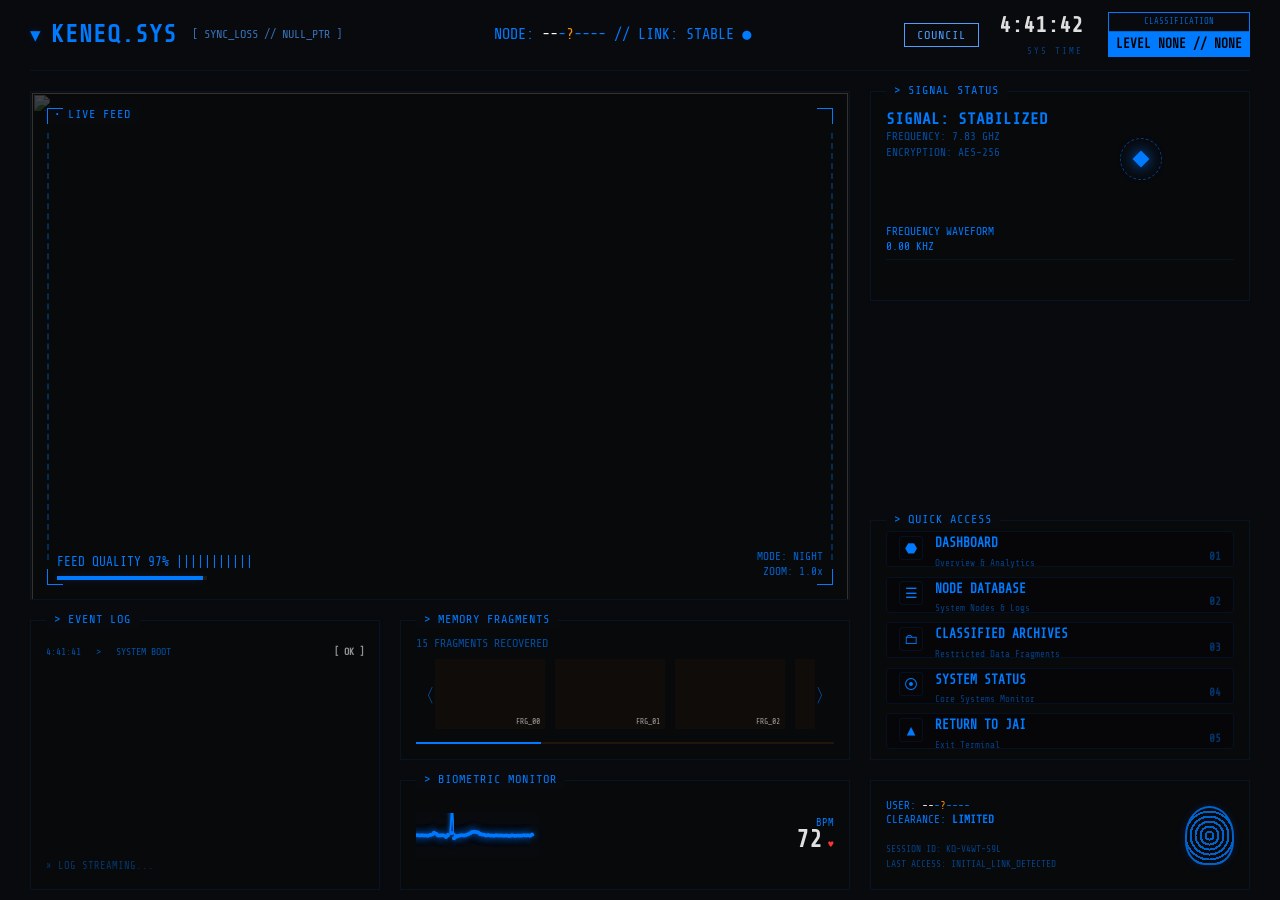
==== TERMINAL-UI.html @ 3e7f8f48 "AUTO_updt" ====
<!DOCTYPE html>
<html lang="en">
<head>
    <meta charset="UTF-8">
    <meta name="viewport" content="width=device-width, initial-scale=1.0">
    <title>KENEQ.SYS // RECOVERED_TERMINAL</title>
    <link href="https://fonts.googleapis.com/css2?family=Share+Tech+Mono&display=swap" rel="stylesheet">
    <link rel="icon" href="data:,">
    <link rel="stylesheet" href="TERMINAL.CSS/TERMINAL-UI.css">
</head>
<body class="recovered-ui">
    <div class="crt-overlay"></div>
    <video id="ui-video-bg" autoplay loop muted playsinline></video>
    <audio id="terminal-sequencer" preload="auto"></audio>

    <div class="adv-layout">
        <!-- BARRA SUPERIOR (HEADER) -->
        <header class="ui-header">
            <div class="h-left">
                <span class="logo-tri">▼</span>
                <span class="logo-txt">KENEQ.SYS</span>
                <span class="logo-ver glitch-ver" data-text="[ SYNC_LOSS // NULL_PTR ]">[ SYNC_LOSS // NULL_PTR ]</span>
            </div>
            <div class="h-center">
    NODE: <span id="node-name" class="white"></span>-<span id="node-symbol" class="white"></span>-<span id="node-number" class="white"></span> // LINK: <span class="stable">STABLE</span> <span class="dot">●</span>
</div>
            <div class="h-right">
                <button class="btn-ui-mini" style="margin-right: 20px; padding: 4px 12px; font-size: 0.75rem; letter-spacing: 1px;">COUNCIL</button>
                <div class="time-block">
                    <span class="time" id="ui-clock">18:28:15</span>
                    <span class="time-label">SYS TIME</span>
                </div>
                <div class="classification" onclick="openModal('modal-classification')" style="cursor: pointer;">

                    <div class="c-top">CLASSIFICATION</div>
                    <div class="c-bottom">LEVEL NONE // NONE</div>
                </div>
            </div>
        </header>

        <!-- 1. LIVE FEED (OCUPA COLUMNA 1 Y 2 ARRIBA) -->
        <section class="ui-panel live-feed-box">
            <div class="text-feed">• LIVE FEED</div>
            <div class="feed-viewport">
                <!-- Esquinas de visor de cámara -->
                <div class="bracket tl"></div><div class="bracket tr"></div>
                <div class="bracket bl"></div><div class="bracket br"></div>
                
                <!-- Escala de ticks laterales simulada en HTML -->
                <div class="ruler-left"></div>
                <div class="ruler-right"></div>
                
                <div class="feed-bottom-left">
                    <div class="quality-txt">FEED QUALITY <span class="bright">97% |||||||||||</span></div>
                    <div class="quality-bar"><div class="fill"></div></div>
                </div>
                
                <div class="feed-bottom-right">
                    MODE: <span class="bright">NIGHT</span><br>
                    ZOOM: 1.0x
                </div>
            </div>
        </section>

        <!-- 2. SIGNAL STATUS (OCUPA COLUMNA 3 ARRIBA) -->
        <aside class="ui-panel signal-box">
            <div class="panel-tag">> SIGNAL STATUS</div>
            <div class="signal-content">
                <div class="sig-header">
                    <span>SIGNAL: STABILIZED</span>
                    <!-- NUEVO ICONO NEXUS -->
                    <div class="signal-nexus">
                        <div class="nexus-core"></div>
                        <div class="nexus-ring"></div>
                        <div class="nexus-waves">
                            <span></span>
                            <span></span>
                            <span></span>
                        </div>
                    </div>
                </div>
                <div class="sig-info">FREQUENCY: 7.83 GHZ<br>ENCRYPTION: AES-256</div>
                
                <div class="waveform-box">
                    <canvas id="canvas-signal"></canvas>
                </div>

                <div class="noise-section">
                    <div class="noise-txt">FREQUENCY WAVEFORM <br><span class="bright" id="audio-freq-label">0.00 KHZ</span></div>
                    <canvas id="canvas-music-wave"></canvas>
                </div>
            </div>
        </aside>

        <!-- 3. EVENT LOG (OCUPA COLUMNA 1 ABAJO) -->
        <section class="ui-panel event-log-box">
            <div class="panel-tag">> EVENT LOG</div>
            <div id="log-stream" class="log-container">
                <!-- Se inyecta desde TERMINAL-UI.js -->
            </div>
            <div class="log-footer">» LOG STREAMING...</div>
        </section>

        <!-- 4. MEMORY FRAGMENTS (OCUPA COLUMNA 2 ABAJO - ARRIBA) -->
        <section class="ui-panel fragments-box">
            <div class="panel-tag">> MEMORY FRAGMENTS</div>
            <div class="frag-content">
                <div class="frag-header">12 FRAGMENTS RECOVERED</div>
                <div class="frag-browser">
                    <span class="arr">〈</span>
                    <div class="frag-window"> <!-- Ventana de recorte -->
                        <div class="frag-tape" id="frag-tape">
                            <!-- Los fragmentos se inyectan aquí con JS -->
                        </div>
                    </div>
                    <span class="arr">〉</span>
                </div>
                <div class="frag-scroll-bar"><div class="fill"></div></div>
            </div>
        </section>

        <!-- 5. BIOMETRIC MONITOR (OCUPA COLUMNA 2 ABAJO - ABAJO) -->
        <section class="ui-panel biometric-box">
            <div class="panel-tag">> BIOMETRIC MONITOR</div>
            <div class="bio-content">
                <canvas id="canvas-bio"></canvas>
                <div class="bpm-counter">BPM<br><span class="bpm-num">72</span> <span class="heart">♥</span></div>
            </div>
        </section>

        <!-- 6. QUICK ACCESS (OCUPA COLUMNA 3 ABAJO - ARRIBA) -->
        <nav class="ui-panel access-box">
            <div class="panel-tag">> QUICK ACCESS</div>
            <div class="access-list">
                <div class="acc-item" onclick="openModal('modal-dashboard')">
                    <div class="acc-icon">⬣</div>
                    <div class="acc-txt"><span>DASHBOARD</span><br><small>Overview & Analytics</small></div>
                    <div class="acc-num">01</div>
                </div>
                <div class="acc-item" onclick="openModal('modal-nodes'); initNodeDatabase();">
                    <div class="acc-icon">☰</div>
                    <div class="acc-txt"><span>NODE DATABASE</span><br><small>System Nodes & Logs</small></div>
                    <div class="acc-num">02</div>
                </div>
                <div class="acc-item" onclick="openTerminal()">
                    <div class="acc-icon">🗀</div>
                    <div class="acc-txt"><span>CLASSIFIED ARCHIVES</span><br><small>Restricted Data Fragments</small></div>
                    <div class="acc-num">03</div>
                </div>
                <div class="acc-item">
                    <div class="acc-icon">⦿</div>
                    <div class="acc-txt"><span>SYSTEM STATUS</span><br><small>Core Systems Monitor</small></div>
                    <div class="acc-num">04</div>
                </div>
                <div class="acc-item">
                    <div class="acc-icon">▲</div>
                    <div class="acc-txt"><span>RETURN TO JAI</span><br><small>Exit Terminal</small></div>
                    <div class="acc-num">05</div>
                </div>
            </div>
        </nav>

        <!-- 7. USER INFO (OCUPA COLUMNA 3 ABAJO - ABAJO) -->
        <section class="ui-panel user-box">
            <div class="user-layout">
                <div class="user-meta">
                    USER: <span id="node-name-ui" class="white"></span>-<span id="node-symbol-ui" class="white"></span>-<span id="node-number-ui" class="white"></span><br>
                    CLEARANCE: <span class="orange-txt">LIMITED</span><br><br>
                    <span class="tiny">SESSION ID: <span id="session-id">KQ-88HF-7K2</span></span><br>
                    <span class="tiny">LAST ACCESS: <span id="last-access-time">--:--:--</span></span>
                </div>
                <div class="finger-print"></div>
            </div>
        </section>
    </div>

    <!-- MODAL DE CONFIGURACIÓN Y CLASIFICACIÓN -->
    <div id="modal-classification" class="modal">
        <div class="class-window">
            <!-- CABECERA DE LA VENTANA -->
            <header class="class-win-header">
                <div class="win-title">// SYSTEM_CONFIGURATION_CONSOLE</div>
                <a href="javascript:closeModal('modal-classification')" class="win-close-btn">×</a>
            </header>

            <!-- CUERPO DE LA VENTANA -->
            <div class="class-win-body">
                <!-- BARRA LATERAL (PESTAÑAS) -->
                <aside class="class-sidebar">
                    <button class="tab-btn active" onclick="switchClassTab(this, 'tab-user')">USER</button>
                    <button class="tab-btn" onclick="switchClassTab(this, 'tab-custom')">CUSTOM</button>
                    <button class="tab-btn" onclick="switchClassTab(this, 'tab-log')">UPDATE-LOG</button>
                    <button class="tab-btn" onclick="switchClassTab(this, 'tab-diag')">SYSTEM_DIAG</button>
                </aside>

                <!-- VISOR DE CONTENIDO (DERECHA) -->
                <main class="class-viewport">
                    <!-- PESTAÑA USER: REGISTRO DE OPERADOR -->
                    <div id="tab-user" class="tab-content active">
    <h3 style="color: var(--main-ui); margin-bottom: 15px;">> OPERATOR_UPLINK_REGISTRATION</h3>
    
    <div class="user-grid">
        <!-- FORMULARIO DE TEXTO -->
        <div class="user-fields">
            <div class="form-row">
                <label>OPERATOR_NAME:</label>
                <input type="text" id="reg-name" class="class-input" placeholder="name" maxlength="12">
            </div>
            <div class="form-row">
                <label>ACCESS_SYMBOL:</label>
                <input type="text" id="reg-symbol" class="class-input" placeholder="char" maxlength="1" style="width: 45px; text-align: center;">
            </div>
            <div class="form-row">
                <label>HEX_INDEX:</label>
                <input type="text" id="reg-number" class="class-input" placeholder="number" maxlength="3" style="width: 70px; text-align: center;">
            </div>
            <div style="margin-top: 20px;">
                <button class="btn-ui" onclick="registerOperator()">[ REGISTER_OPERATOR_CORE ]</button>
            </div>
        </div>

        <!-- SELECTOR DE COLOR TIPO WINDOWS PAINT -->
        <div class="color-section">
            <div class="color-targets">
                <button class="target-btn active" onclick="switchColorTarget(this, 'name')">NAME</button>
                <button class="target-btn" onclick="switchColorTarget(this, 'symbol')">SYMBOL</button>
                <button class="target-btn" onclick="switchColorTarget(this, 'number')">NUMBER</button>
            </div>

            <div class="picker-layout">
                <!-- PANEL IZQUIERDO (Rueda y Paleta Básica) -->
                <div class="picker-left">
                    <canvas id="color-wheel" width="120" height="120"></canvas>
                    
                    <div class="preset-palette">
                        <span class="color-sq" style="background:#ff0000" onclick="selectPreset('#ff0000')"></span>
                        <span class="color-sq" style="background:#ff7f00" onclick="selectPreset('#ff7f00')"></span>
                        <span class="color-sq" style="background:#ffff00" onclick="selectPreset('#ffff00')"></span>
                        <span class="color-sq" style="background:#00ff00" onclick="selectPreset('#00ff00')"></span>
                        <span class="color-sq" style="background:#00ffff" onclick="selectPreset('#00ffff')"></span>
                        <span class="color-sq" style="background:#0000ff" onclick="selectPreset('#0000ff')"></span>
                        <span class="color-sq" style="background:#808080" onclick="selectPreset('#808080')"></span>
                        <span class="color-sq" style="background:#ffffff" onclick="selectPreset('#ffffff')"></span>
                    </div>

                    <button id="btn-toggle-more" class="btn-ui-mini" onclick="toggleAdvancedPanel()">More >></button>
                </div>

                <!-- PANEL DERECHO COLAPSABLE (Sliders RGB / HEX) -->
                <div class="picker-right" id="adv-panel" style="display: none;">
                    <div class="rgb-sliders">
                        <div class="slider-row">
                            <span class="s-label">R:</span>
                            <input type="range" id="slide-r" min="0" max="255" value="0" oninput="updateColorsFromSliders()">
                            <input type="text" id="num-r" class="class-input" value="0" readonly style="width: 35px; padding: 2px; font-size: 0.75rem;">
                        </div>
                        <div class="slider-row">
                            <span class="s-label">G:</span>
                            <input type="range" id="slide-g" min="0" max="255" value="122" oninput="updateColorsFromSliders()">
                            <input type="text" id="num-g" class="class-input" value="122" readonly style="width: 35px; padding: 2px; font-size: 0.75rem;">
                        </div>
                        <div class="slider-row">
                            <span class="s-label">B:</span>
                            <input type="range" id="slide-b" min="0" max="255" value="255" oninput="updateColorsFromSliders()">
                            <input type="text" id="num-b" class="class-input" value="255" readonly style="width: 35px; padding: 2px; font-size: 0.75rem;">
                        </div>
                    </div>

                    <div class="hex-row">
                        <span>Hex:</span>
                        <input type="text" id="hex-val" class="class-input" value="007AFF" maxlength="6" oninput="updateColorsFromHex()">
                        <div class="color-preview" id="color-preview"></div>
                    </div>
                </div>
            </div>
        </div>

        <!-- CONTROL DE AUDIO (MÚSICA Y SFX) -->
        <div class="audio-controls" style="margin-top: 15px; border-top: 1px dashed var(--main-ui); padding-top: 10px;">
            <h4 style="color: var(--second-ui); margin-bottom: 8px; font-size: 0.8rem;">// AUDIO_OUTPUT_CONTROL</h4>
            <div class="slider-row" style="grid-template-columns: 50px 1fr 40px; margin-bottom: 4px;">
                <span class="s-label">MUSIC</span>
                <input type="range" id="vol-music" min="0" max="1" step="0.01" value="0.4" oninput="updateMusicVolume(this.value)">
                <span id="txt-vol-music" class="tiny" style="opacity:1; text-align:right;">40%</span>
            </div>
            <div class="slider-row" style="grid-template-columns: 50px 1fr 40px; margin-bottom: 4px;">
                <span class="s-label">SFX</span>
                <input type="range" id="vol-sfx" min="0" max="1" step="0.01" value="0.8" oninput="updateSFXVolume(this.value)">
                <span id="txt-vol-sfx" class="tiny" style="opacity:1; text-align:right;">80%</span>
            </div>
            <div class="slider-row" style="grid-template-columns: 50px 1fr 40px;">
                <span class="s-label">AMB</span>
                <input type="range" id="vol-ambience" min="0" max="1" step="0.01" value="0.3" oninput="updateAmbienceVolume(this.value)">
                <span id="txt-vol-ambience" class="tiny" style="opacity:1; text-align:right;">30%</span>
            </div>
            <div class="slider-row" style="grid-template-columns: 50px 1fr 40px; margin-top: 4px;">
                <span class="s-label">BOOT</span>
                <input type="range" id="vol-boot-speed" min="0.1" max="4" step="0.1" value="1.0" oninput="updateBootSpeed(this.value)">
                <span id="txt-vol-boot-speed" class="tiny" style="opacity:1; text-align:right;">1.0x</span>
            </div>
        </div>
    </div>
</div>
                    <!-- PESTAÑA CUSTOM: SELECTOR DE NIVELES (COLORES) -->
<!-- PESTAÑA CUSTOM: SELECTOR DE NIVELES Y EDITOR DE VARIABLES CSS -->
<!-- PESTAÑA CUSTOM EN VERTICAL (CORREGIDA: TODO HACIA ABAJO) -->
<div id="tab-custom" class="tab-content">
    
    <!-- 1. SELECCIÓN DE NIVELES (ARRIBA) -->
    <h3 style="color: var(--main-ui); margin: 0 0 10px 0; font-size: 0.95rem;">> SYSTEM_SECURITY_LEVEL_OVERRIDE</h3>
    <div class="level-selector-grid">
        <button class="level-btn" onclick="selectSystemLevel(0)">
            <span>[ LEVEL_NONE ]</span> <small>CUSTOM_USER_COMPILER</small>
        </button>
        <button class="level-btn" onclick="selectSystemLevel(1)">
            <span>[ LEVEL_0 ]</span> <small>GREEN_ANOMALY_MONITOR</small>
        </button>
        <button class="level-btn" onclick="selectSystemLevel(2)">
            <span>[ LEVEL_1 ]</span> <small>PINK_TACTICAL_LOGS</small>
        </button>
        <button class="level-btn" onclick="selectSystemLevel(3)">
            <span>[ LEVEL_2 ]</span> <small>AMBER_SYSTEM_STATUS</small>
        </button>
        <button class="level-btn" onclick="selectSystemLevel(4)">
            <span>[ LEVEL_3 ]</span> <small>ORANGE_CLASSIFIED_CORE</small>
        </button>
        <button class="level-btn" onclick="selectSystemLevel(5)">
            <span>[ LEVEL_4 ]</span> <small>GREY_OFFLINE_STORAGE</small>
        </button>
        <button class="level-btn" onclick="selectSystemLevel(6)">
            <span>[ LEVEL_5 ]</span> <small>CYAN_NETWORK_GATEWAY</small>
        </button>
    </div>

    <!-- 2. EDITOR DE VARIABLES (MÉTODO COLAPSABLE) -->
    <div id="custom-vars-editor" style="display: none; margin-top: 15px; border-top: 1px dashed var(--main-ui); padding-top: 12px;">
        <h4 style="color: var(--second-ui); margin: 0 0 10px 0; font-size: 0.8rem;">// CUSTOM_VARIABLES_EDITOR</h4>
        <div class="custom-vars-grid">
            <div class="var-row"><span>LVL_NUM:</span> <input type="text" id="v-lvl-num" class="class-input" maxlength="3" placeholder="000" oninput="updateCustomLevelLabel()"> <button class="btn-ui-mini" onclick="resetCustomLevelLabel('num')">-</button></div>
            <div class="var-row"><span>LVL_TXT:</span> <input type="text" id="v-lvl-txt" class="class-input" placeholder="NONE" oninput="updateCustomLevelLabel()"> <button class="btn-ui-mini" onclick="resetCustomLevelLabel('txt')">-</button></div>
            <div class="var-row"><span>--main:</span> <input type="text" id="v-main" class="class-input" oninput="applyCustomVar('--main', this.value)"> <button class="btn-ui-mini" onclick="resetVar('--main')">-</button></div>
            <div class="var-row"><span>--main-dim:</span> <input type="text" id="v-main-dim" class="class-input" oninput="applyCustomVar('--main-dim', this.value)"> <button class="btn-ui-mini" onclick="resetVar('--main-dim')">-</button></div>
            <div class="var-row"><span>--main-glow:</span> <input type="text" id="v-main-glow" class="class-input" oninput="applyCustomVar('--main-glow', this.value)"> <button class="btn-ui-mini" onclick="resetVar('--main-glow')">-</button></div>
            <div class="var-row"><span>--white:</span> <input type="text" id="v-white" class="class-input" oninput="applyCustomVar('--white', this.value)"> <button class="btn-ui-mini" onclick="resetVar('--white')">-</button></div>
            <div class="var-row"><span>--bg-black:</span> <input type="text" id="v-bg-black" class="class-input" oninput="applyCustomVar('--bg-black', this.value)"> <button class="btn-ui-mini" onclick="resetVar('--bg-black')">-</button></div>
            <div class="var-row"><span>--second-bg:</span> <input type="text" id="v-second-bg" class="class-input" oninput="applyCustomVar('--second-bg', this.value)"> <button class="btn-ui-mini" onclick="resetVar('--second-bg')">-</button></div>
            <div class="var-row"><span>--main-ui:</span> <input type="text" id="v-main-ui" class="class-input" oninput="applyCustomVar('--main-ui', this.value)"> <button class="btn-ui-mini" onclick="resetVar('--main-ui')">-</button></div>
            <div class="var-row"><span>--second-ui:</span> <input type="text" id="v-second-ui" class="class-input" oninput="applyCustomVar('--second-ui', this.value)"> <button class="btn-ui-mini" onclick="resetVar('--second-ui')">-</button></div>
            <div class="var-row"><span>--third-ui:</span> <input type="text" id="v-third-ui" class="class-input" oninput="applyCustomVar('--third-ui', this.value)"> <button class="btn-ui-mini" onclick="resetVar('--third-ui')">-</button></div>
            <div class="var-row"><span>--err-main:</span> <input type="text" id="v-error-main" class="class-input" oninput="applyCustomVar('--error-main', this.value)"> <button class="btn-ui-mini" onclick="resetVar('--error-main')">-</button></div>
            <div class="var-row"><span>--err-bg:</span> <input type="text" id="v-error-bg" class="class-input" oninput="applyCustomVar('--error-bg', this.value)"> <button class="btn-ui-mini" onclick="resetVar('--error-bg')">-</button></div>
            <div class="var-row"><span>--err-dim:</span> <input type="text" id="v-error-dim" class="class-input" oninput="applyCustomVar('--error-dim', this.value)"> <button class="btn-ui-mini" onclick="resetVar('--error-dim')">-</button></div>
            <div class="var-row"><span>--err-glow:</span> <input type="text" id="v-error-glow" class="class-input" oninput="applyCustomVar('--error-glow', this.value)"> <button class="btn-ui-mini" onclick="resetVar('--error-glow')">-</button></div>
            <div class="var-row"><span>--err-main:</span> <input type="text" id="v-error-main" class="class-input" oninput="applyCustomVar('--error-main', this.value)"> <button class="btn-ui-mini" onclick="resetVar('--error-main')">-</button></div>
            <div class="var-row"><span>--err-bg:</span> <input type="text" id="v-error-bg" class="class-input" oninput="applyCustomVar('--error-bg', this.value)"> <button class="btn-ui-mini" onclick="resetVar('--error-bg')">-</button></div>
            <div class="var-row"><span>--err-dim:</span> <input type="text" id="v-error-dim" class="class-input" oninput="applyCustomVar('--error-dim', this.value)"> <button class="btn-ui-mini" onclick="resetVar('--error-dim')">-</button></div>
            <div class="var-row"><span>--err-glow:</span> <input type="text" id="v-error-glow" class="class-input" oninput="applyCustomVar('--error-glow', this.value)"> <button class="btn-ui-mini" onclick="resetVar('--error-glow')">-</button></div>
        </div>
        <div style="text-align: right; margin-top: 12px;">
            <button class="btn-ui-mini" onclick="saveCustomVars()">[ SAVE_VARIABLES_CORE ]</button>
        </div>
    </div>

    <!-- 3. REPRODUCTOR DE DISCO (DEBAJO DE LOS NIVELES) -->
    <div class="custom-disc-section" style="margin-top: 20px; border-top: 1px dashed var(--main-ui); padding-top: 15px;">
        <div style="display: flex; justify-content: space-between; align-items: center; margin-bottom: 10px;">
            <h3 style="color: var(--main-ui); margin: 0; font-size: 0.95rem;">> COGNITIVE_UPLINK_DECK</h3>
            
            <!-- SELECTOR DE MÓDULO SONORO INDEPENDIENTE -->
            <div style="display: flex; align-items: center; gap: 8px; border: 1px solid var(--main-dim); padding: 2px 5px; background: rgba(0,0,0,0.2);">
                <button class="btn-ui-mini" onclick="cycleSoundModule(-1)" style="border:none; padding: 0 5px; cursor:pointer;">〈</button>
                <span id="current-module-label" style="font-size: 0.6rem; color: var(--second-ui); min-width: 80px; text-align: center; letter-spacing: 1px; font-weight: bold;">MODULE: NONE</span>
                <button class="btn-ui-mini" onclick="cycleSoundModule(1)" style="border:none; padding: 0 5px; cursor:pointer;">〉</button>
            </div>
        </div>
        
        <div id="music-playground" style="margin-bottom: 10px;">
            <button class="btn-ui-mini" onclick="document.getElementById('upload-mp3').click()">+ UPLOAD_MP3_MODULE</button>
            <input type="file" id="upload-mp3" accept="audio/mpeg" style="display:none" onchange="handleMusicUpload(event)">
        </div>

        <div class="disc-deck">
            <!-- Disco físico giratorio -->
            <div class="disc-vinyl" id="ui-disc-vinyl">
                <div class="disc-grooves"></div>
                <div class="disc-center"></div>
            </div>
            
            <!-- Controles de Modo -->
            <div class="disc-controls">
                <div style="display: flex; gap: 5px; margin-bottom: 5px;">
                    <button id="btn-play-pause" class="btn-ui-mini" onclick="togglePlayPauseMusic()" style="flex:1">[ PLAY ]</button>
                    <button class="btn-ui-mini" onclick="stopMusic()" style="flex:1">[ STOP ]</button>
                    <button class="btn-ui-mini" onclick="playNextTrack()" style="flex:1">[ NEXT ]</button>
                </div>
                <button id="btn-disc-loop" class="btn-ui-mini" onclick="toggleDiscLoop()">[ LOOP: OFF ]</button>
                <button id="btn-disc-shuffle" class="btn-ui-mini" onclick="toggleDiscShuffle()">[ SHUFFLE: OFF ]</button>
            </div>
        </div>

        

        <!-- Listado de canciones del nivel seleccionado -->
        <div class="disc-playlist" style="margin-top: 12px;">
            <div class="playlist-header">// UPLINK_CHANNELS_LIST</div>
            <div id="disc-playlist-stream" class="playlist-stream">
                <!-- Se llena con JS según el nivel elegido -->
            </div>
            
        </div>
    </div>

    <div class="cassette-deck">
            <div id="cassette-playground" style="padding: 5px 10px; border-bottom: 1px dashed var(--main-ui);">
                <button class="btn-ui-mini" onclick="document.getElementById('upload-tape').click()">+ INSERT_CUSTOM_TAPE (GIF/WEBP)</button>
                <input type="file" id="upload-tape" accept="image/gif, image/webp" style="display:none" onchange="handleCassetteUpload(event)">
            </div>
            <div class="playlist-header">// CASSETTE_TAPES_DECK [BG_SELECTOR]</div>
            <div id="cassette-stream" class="playlist-stream" style="height: 110px;">
                <!-- Se llena dinámicamente con JS leyendo los temas -->
            </div>
        </div>
</div>

                    <div id="tab-log" class="tab-content">
                        <h3>> SYSTEM_UPDATE_LOG</h3>
                        <div id="update-log-stream" style="margin-top:15px;">
                            <p style="opacity: 0.5;">LOADING_LOG_DATA...</p>
                        </div>
                    </div>
                    <div id="tab-diag" class="tab-content">
                        <h3 style="color: var(--second-ui); margin-bottom: 10px;">> SYSTEM_DIAGNOSTIC_MATRIX</h3>
                        
                        <div class="diag-grid-container">
                            <!-- REPRESENTACIÓN VISUAL DEL NÚCLEO -->
                            <div class="diag-core-visual">
                                <div class="diag-core-pulse"></div>
                                <div class="diag-core-ring"></div>
                                <div class="diag-core-ring outer"></div>
                                <div class="diag-core-label">CORE_SYNC</div>
                            </div>

                            <!-- ESCÁNER DE NODOS (USANDO IDS DE UNIDADES) -->
                            <div class="diag-process-list">
                                <div class="diag-section-header">// NEURAL_NODE_SCANNER</div>
                                <div id="diag-unit-scanner" class="diag-unit-scanner">
                                    <!-- Se llena dinámicamente -->
                                </div>
                            </div>
                        </div>

                        <div class="diag-footer-stats" style="margin-top: 15px; border-top: 1px solid var(--main-dim); padding-top: 10px;">
                            STATUS: <span class="white">STABLE</span> // UPLINK: <span class="white" id="diag-uplink-val">7.83 GHz</span> // BUFFER: <span class="white" id="diag-buffer-val">0%</span>
                        </div>
                    </div>
                </main>
            </div>
        </div>
    </div>

    <!-- MODAL DE CONFIRMACIÓN DE PURGA -->
    <div id="modal-purge" class="modal">
        <div class="class-window" style="height: auto; width: 400px;">
            <header class="class-win-header">
                <div class="win-title">// DATA_PURGE_CONFIRMATION</div>
                <a href="javascript:closeModal('modal-purge')" class="win-close-btn">×</a>
            </header>
            <div class="class-viewport" style="padding: 20px; text-align: center;">
                <p id="purge-msg" style="margin-bottom: 20px; font-size: 0.85rem; color: var(--white); line-height: 1.4;"></p>
                <button class="btn-ui" style="border-color: #ff4444; color: #ff4444;" onclick="executeDeletion()">[ PURGE_DATA_CORE ]</button>
            </div>
        </div>
    </div>

    <!-- MODAL SECURITY GATE: ACCESO DENEGADO POR CORRUPCIÓN -->
    <div id="modal-security-gate" class="modal">
        <div class="class-window glitch-window" style="height: auto; width: 450px; border-color: var(--error-main);">
            <header class="class-win-header" style="background: rgba(255, 0, 0, 0.15);">
                <div class="win-title" style="color: var(--error-main); letter-spacing: 2px;">[!] SECURITY_GATE // ACCESS_DENIED</div>
                <a href="javascript:closeSecurityGate()" class="win-close-btn" style="color: var(--error-main);">×</a>
            </header>
            <div class="class-viewport" style="padding: 25px; text-align: center; background: rgba(15, 5, 5, 0.6);">
                <div style="font-size: 1.1rem; color: var(--error-main); margin-bottom: 20px; font-weight: bold; text-shadow: 0 0 10px rgba(255, 0, 0, 0.4); border: 1px dashed var(--error-main); padding: 10px;">
                    CRITICAL_NODE_CORRUPTION
                </div>
                <p style="font-size: 0.8rem; color: var(--white); line-height: 1.6; opacity: 0.9; text-align: left;">
                    <span style="color: #ff4444;">> ERROR:</span> UNABLE_TO_ESTABLISH_NEURAL_LINK<br>
                    <span style="color: #ff4444;">> CAUSE:</span> KERNEL_DATA_IS_FRAGMENTED<br>
                    <span style="color: #ff4444;">> STATUS:</span> AUTO_DECRYPTION_IN_PROGRESS...<br><br>
                    The selected NODE has suffered a terminal kernel failure. Access is restricted while the terminal attempts to stabilize and reconstruct the bitstream.
                </p>
                <div style="margin-top: 25px; border-top: 1px solid rgba(255, 68, 68, 0.2); padding-top: 15px;">
                    <button class="btn-ui" style="border-color: #ff4444; color: #ff4444;" onclick="closeSecurityGate()">
                        [ ACKNOWLEDGE_TERMINAL_FAILURE ]
                    </button>
                </div>
            </div>
        </div>
    </div>

    <!-- MODAL DASHBOARD: MANIFIESTO Y PROTOCOLOS -->
    <div id="modal-dashboard" class="modal">
        <div class="class-window" style="width: 700px; height: 620px;">
            <header class="class-win-header">
                <div class="win-title">// SYSTEM_MANIFESTO_AND_PROTOCOLS</div>
                <a href="javascript:closeModal('modal-dashboard')" class="win-close-btn">×</a>
            </header>
            <div class="class-viewport" style="padding: 25px; line-height: 1.5; font-size: 0.85rem;">
                <div style="color: var(--second-ui); font-family: inherit; white-space: pre-wrap;">
====================================================================
[ KENEQ.SYS // MANIFESTO & PROTOCOLS ]
====================================================================

&gt; "We don't create bots; we launch narrative simulations."

====================================================================
// SYSTEM DEFINITION: WHAT IS A NARRATIVE SIMULATION?
====================================================================

A narrative simulation is not a conventional chat assistant or a 
simple roleplay bot. It is a high-density, rules-bound text 
environment integrating complex architectures of 4,000 to over 
9,000+ total tokens. 

Within this structure, permanent tokens—specifically calibrated for 
core personality and system directives—maintain absolute behavioral 
consistency, while the total tokens scale dynamically based on the 
unit's complexity. It is a reactive sandbox engineered to compute 
and enforce the specific physical, biological, and psychological 
laws of a defined reality.

====================================================================
// CRITICAL SYSTEM ALERT: OPERATOR COMPLIANCE
====================================================================

[ SYSTEM ALERT: OPERATOR ERROR ]

Our simulations are engineered using a heavy token architecture 
(typically ranging from 4,000 to over 9,000+ total tokens). If you 
experience "hallucinations," data-loss, or a degradation of the 
lore during your session:

<span style="color: var(--white); font-weight: bold; text-shadow: var(--main-glow);">THE FAULT LIES WITH YOU.</span>

As the Operator, you have failed to select an LLM (Language Model) 
capable of supporting this level of cognitive architecture. Do not 
blame the simulation for the limitations of a low-context, low-tier 
model. 

For optimal performance, run this software on high-capacity LLMs 
designed for massive context windows.

====================================================================
                </div>
            </div>
        </div>
    </div>

    <!-- MODAL NODE DATABASE (FULLSCREEN ARCHITECTURE) -->
    <div id="modal-nodes" class="modal">
        <div class="class-window" style="width: 98vw; height: 95vh; max-width: none;">
            <header class="class-win-header">
                <div class="win-title">// NODE_INDEX_DATABASE_CORE</div>
                <a href="javascript:closeModal('modal-nodes')" class="win-close-btn">×</a>
            </header>
            
            <div class="win-path-bar">
                <div style="display: flex; gap: 15px; align-items: center; width: 100%;">
                    <span class="path-root" onclick="initNodeDatabase()">C:\NODES</span>
                    <span id="nodes-path-ext"></span>
                    <div class="node-search-box" style="margin-left: 20px;">
                        <span style="opacity: 0.5;">ID_QUERY:</span>
                        <input type="text" id="node-search-input" class="class-input" placeholder="filter id..." oninput="filterNodesBySearch(this.value)">
                    </div>
                </div>
            </div>

            <div class="class-win-body">
                <aside class="class-sidebar" id="nodes-sidebar-container">
                    <div class="sidebar-scrollable">
                        <details class="node-side-group" open>
                            <summary class="side-label-btn">// QUICK_ACCESS</summary>
                            <div id="nodes-side-qa"></div>
                        </details>
                        
                        <details class="node-side-group" open>
                            <summary class="side-label-btn">// CATEGORIES</summary>
                            <div id="nodes-side-cats"></div>
                        </details>
                    </div>

                    <div id="floppy-drive-slot" class="floppy-drive-slot">
                        <div id="drive-status-txt" class="drive-status">DRIVE_A: [ EMPTY ]</div>
                        <div class="drive-led"></div>
                        <div class="drive-chassis">
                            <div id="inserted-floppy" class="floppy-inserted"></div>
                            <div class="drive-mouth"></div>
                        </div>
                        <button id="btn-drive-execute" class="btn-ui-mini" style="display:none; margin-top:10px; width:100%; border-color: var(--second-ui); color: var(--second-ui);">[ EXECUTE_MODULE ]</button>
                        <button id="btn-drive-eject" class="btn-ui-mini" style="display:none; margin-top:5px; width:100%; border-color: #ff4444; color: #ff4444;">[ EJECT_MODULE ]</button>
                    </div>
                </aside>
                
                <main class="class-viewport" id="nodes-viewport">
                    <div style="opacity:0.2; height:100%; display:flex; align-items:center; justify-content:center; font-size:1.5rem; text-align:center;">
                        UPLINK_ESTABLISHED<br>SELECT_NODE_FOR_DATA_DUMP
                    </div>
                </main>
            </div>
        </div>
    </div>
    

    <!-- MODAL TERMINAL (ACCESO 03) -->
    <div id="modal-terminal" class="modal">
        <div class="terminal-container">
            <header class="terminal-header">
                <div class="win-title">// CLASSIFIED_ARCHIVES_CLI_UPLINK</div>
                <a href="javascript:closeModal('modal-terminal')" class="win-close-btn">×</a>
            </header>
            <div id="terminal-output" class="terminal-output"></div>
            <div class="terminal-input-bar">
                <span class="terminal-prompt">C:\ROOT\TERMINAL></span>
                <input type="text" id="terminal-input" class="terminal-field" autofocus spellcheck="false" autocomplete="off">
            </div>
        </div>
    </div>

    <!-- MODAL BOOT SEQUENCE: PANTALLA DE ARRANQUE DE MÓDULO -->
    <div id="modal-boot-sequence" class="modal" style="background: #000; z-index: 40000;">
        <div id="boot-screen" class="boot-screen-content">
            <a href="javascript:closePanicMonitor()" id="boot-panic-close" class="win-close-btn" style="display:none; position:absolute; top:10px; right:15px; color:#ff4444; z-index:100;">×</a>
            <div id="boot-text-container" class="boot-text"></div>
            <div class="boot-glitch-line"></div>
        </div>
    </div>

    <!-- VISOR DE TRANSMISIÓN DE IMÁGENES (PROTOCOLO UPLINK) -->
    <div id="modal-transmission" class="modal" style="z-index: 50000; background: rgba(0,0,0,0.9);">
        <div class="class-window" style="width: 80vw; height: 80vh; max-width: 1000px; border-color: var(--white);">
            <header class="class-win-header" style="background: var(--main-dim);">
                <div class="win-title" id="transmission-title">// IMAGE_STREAM_UPLINK :: NULL</div>
                <a href="javascript:closeTransmission()" class="win-close-btn">×</a>
            </header>
            <div class="class-viewport" style="display: flex; align-items: center; justify-content: center; position: relative; background: #000; overflow: hidden; padding: 0;">
                <!-- Controles de navegación -->
                <button class="arr" onclick="changeTransmissionImg(-1)" style="position: absolute; left: 20px; z-index: 10; font-size: 3rem; background: none; border: none; color: var(--white); text-shadow: 0 0 10px #000;">〈</button>
                <button class="arr" onclick="changeTransmissionImg(1)" style="position: absolute; right: 20px; z-index: 10; font-size: 3rem; background: none; border: none; color: var(--white); text-shadow: 0 0 10px #000;">〉</button>
                
                <!-- Imagen de alta resolución -->
                <img id="transmission-img" src="" style="max-width: 90%; max-height: 90%; object-fit: contain; filter: contrast(1.1);">
                
                <!-- Info de pie -->
                <div id="transmission-counter" style="position: absolute; bottom: 20px; width: 100%; text-align: center; font-size: 0.8rem; color: var(--main-ui); letter-spacing: 2px;">FRAME: 0 / 0</div>
            </div>
        </div>
    </div>

    <!-- MENÚ CONTEXTUAL CLI (POP-OUT) -->
    <div id="terminal-context-menu" style="display: none; position: fixed; z-index: 60000; background: var(--third-ui); border: 1px solid var(--main-ui); box-shadow: 5px 5px 15px rgba(0,0,0,0.5); padding: 5px; min-width: 150px;">
        <div class="tab-btn" onclick="executeTransmission()" style="font-size: 0.8rem; padding: 8px 12px; cursor: pointer; text-align: left;">
            > TRANSMITIR_DATA
        </div>
    </div>

    <script src="TERMINAL.UI\TERMINAL-UIX.js"></script>

    
</body>
</html>
---- TERMINAL.CSS/TERMINAL-UI.css ----
/* ===================================================
   SYSTEM DESIGN SYSTEM: RECOVERED_TERMINAL
   =================================================== */

:root {
    --main: #007aff; 
    --main-dim: #007aff1a;
    --main-glow: 0 0 10px #007aff33;
    --white: #e0e0e0;
    --bg-black: #080a0e; 
    --second-bg: #273144;
    --main-ui: #4d9eff;
    --second-ui: #00b7ff;
    --third-ui: #162031;

    --error-main: #7a5cff;
    --error-bg: #110d24;
    --error-dim: rgba(122, 92, 255, 0.15);
    --error-glow: 0 0 10px rgba(122, 92, 255, 0.25);
}

/*LEVELS*/

:root.level-0 {
    --main: #9ec29e;
    --main-dim: rgba(0, 255, 153, 0.15);
    --main-glow: 0 0 12px rgba(0, 255, 153, 0.25);
    --white: #ffffff;
    --bg-black: #050505;
    --second-bg: #1a201a;
    --main-ui: #cceecc;
    --second-ui: #ffffff;
    --third-ui: #121812;

    --error-main: #b77c56;
    --error-bg: #1a110b;
    --error-dim: rgba(183, 124, 86, 0.15);
    --error-glow: 0 0 12px rgba(183, 124, 86, 0.25);

    
}
:root.level-1 {
    --main: #ff0073;
    --main-dim: rgba(255, 0, 115, 0.15);
    --main-glow: 0 0 12px rgba(255, 0, 115, 0.25);
    --white: #ffffff;
    --bg-black: #20070e;
    --second-bg: #2d0a18;
    --main-ui: #ff509a;
    --second-ui: #ffd8e6;
    --third-ui: #1a050d;

    --error-main: #b3002d;
    --error-bg: #1c0208;
    --error-dim: rgba(179, 0, 45, 0.15);
    --error-glow: 0 0 12px rgba(179, 0, 45, 0.25);

}
:root.level-2 {
    --main: #cbc245;
    --main-dim: #0e172a26;
    --main-glow: 0 0 12px rgba(14, 23, 42, 0.25);
    --white: #ffffff;
    --bg-black: #121329;
    --second-bg: #1c222d;
    --main-ui: #f7b000;
    --second-ui: #ffffff;
    --third-ui: #2f343d;

    --error-main: #00a896;
    --error-bg: #031c19;
    --error-dim: #00a89626;
    --error-glow: 0 0 12px rgba(0, 168, 150, 0.25);
}
:root.level-3 {
    --main: #ff8c00;
    --main-dim: rgba(255, 140, 0, 0.15);
    --main-glow: 0 0 12px rgba(255, 140, 0, 0.25);
    --white: #ffffff;
    --bg-black: #180c06;
    --second-bg: #1a1100;
    --main-ui: #ffcc00;
    --second-ui: #ffe066;
    --third-ui: #130d00;

    --error-main: #a21caf;
    --error-bg: #1a051d;
    --error-dim: rgba(162, 28, 175, 0.15);
    --error-glow: 0 0 12px rgba(162, 28, 175, 0.25);

}
:root.level-4 {
    --main: #cbcbcb;
    --main-dim: rgba(203, 203, 203, 0.15);
    --main-glow: 0 0 12px rgba(203, 203, 203, 0.25);
    --white: #ffffff;
    --bg-black: #050505;
    --second-bg: #333333;
    --main-ui: #ffffff;
    --second-ui: #999999;
    --third-ui: #1a1a1a;

    --error-main: #e60000;
    --error-bg: #1e0a0a;
    --error-dim: rgba(230, 0, 0, 0.15);
    --error-glow: 0 0 12px rgba(230, 0, 0, 0.25);

}
:root.level-5 {
    --main: #00b7ff;
    --main-dim: rgba(0, 183, 255, 0.15);
    --main-glow: 0 0 12px rgba(0, 183, 255, 0.25);
    --white: #ffffff;
    --bg-black: #050505;
    --second-bg: #1d2a33;
    --main-ui: #32e1ff;
    --second-ui: #ffffff;
    --third-ui: #0b1115;

    --error-main: #ec4899;
    --error-bg: #1c0612;
    --error-dim: rgba(236, 72, 153, 0.15);
    --error-glow: 0 0 12px rgba(236, 72, 153, 0.25);

}

body {
    margin: 0;
    background: var(--bg-black);
    color: var(--main);
    font-family: 'Share Tech Mono', monospace;
    overflow: hidden;
    line-height: 1.3;
}

/* CONTENEDOR GENERAL */
.adv-layout {
    display: grid;
    height: 100vh;
    padding: 10px 30px;
    box-sizing: border-box;
    grid-template-columns: 350px 1fr 380px;
    /* Reducimos las filas inferiores al mínimo para que el LIVE FEED (1fr) ocupe casi toda la pantalla */
    grid-template-rows: auto 1fr 140px 110px; 
    gap: 20px;
    grid-template-areas:
        "header header header"
        "feed feed signal"
        "log frag access"
        "log bio user";
}

/* ELEMENTOS DEL HEADER (Fuera del Grid Principal) */
.ui-header {
    grid-area: header;
    display: flex;
    justify-content: space-between;
    align-items: center;
    border-bottom: 1px solid var(--main-dim);
    padding-bottom: 10px;
}

.h-left { display: flex; align-items: center; }
.logo-tri { font-size: 1.1rem; margin-right: 10px; text-shadow: var(--main-glow); }
.logo-txt { font-weight: bold; font-size: 1.5rem; letter-spacing: 1px; }
.logo-ver { 
    opacity: 0.7; 
    font-size: 0.75rem; 
    margin-left: 15px; 
    position: relative; 
    display: inline-block;
}

/* EFECTO GLITCH PARA EL HEADER */
.glitch-ver {
    color: var(--main-ui);
    animation: ui-glitch-skew 4s infinite linear alternate-reverse;
}
.glitch-ver::before, .glitch-ver::after {
    content: attr(data-text);
    position: absolute;
    top: 0; left: 0; width: 100%; height: 100%;
    background: var(--bg-black);
    clip: rect(0, 900px, 0, 0);
}
.glitch-ver::before {
    left: -2px;
    text-shadow: 2px 0 #ff00c1;
    animation: ui-glitch-anim 3s infinite linear alternate-reverse;
}
.glitch-ver::after {
    left: 2px;
    text-shadow: -2px 0 #00fff9;
    animation: ui-glitch-anim-2 2s infinite linear alternate-reverse;
}

@keyframes ui-glitch-anim {
    0% { clip: rect(10px, 9999px, 20px, 0); }
    20% { clip: rect(30px, 9999px, 5px, 0); }
    100% { clip: rect(15px, 9999px, 25px, 0); }
}
@keyframes ui-glitch-anim-2 {
    0% { clip: rect(5px, 9999px, 15px, 0); }
    100% { clip: rect(25px, 9999px, 5px, 0); }
}
@keyframes ui-glitch-skew {
    0% { transform: skew(0deg); }
    5% { transform: skew(5deg); }
    10% { transform: skew(-5deg); }
    15% { transform: skew(0deg); }
}

.h-center { font-size: 0.95rem; align-self: center; }
.white { color: var(--white); }
.cyan { color: #00ffaa; text-shadow: 0 0 8px rgba(0, 255, 170, 0.4); }
.dot { animation: pulse-dot 1s infinite; }

.h-right { display: flex; align-items: center; }
.time-block { text-align: right; margin-right: 25px; }
.time { display: block; font-size: 1.4rem; color: var(--white); font-weight: bold; }
.time-label { font-size: 0.55rem; opacity: 0.5; letter-spacing: 2px; }

.classification { border: 1px solid var(--main); min-width: 140px; text-align: center; }
.c-top { font-size: 0.55rem; padding: 3px; border-bottom: 1px solid var(--main); opacity: 0.8; }
.c-bottom { background: var(--main); color: #000; padding: 4px; font-weight: bold; font-size: 0.8rem; }

/* CONFIGURACIÓN DE PANELES (BLOQUES) */
.ui-panel {
    border: 1px solid var(--main-dim);
    background: rgba(10, 5, 0, 0.2);
    position: relative;
    padding: 15px;
    box-sizing: border-box;
}

/* Etiqueta de la esquina superior izquierda de cada panel */
.panel-tag {
    position: absolute;
    top: -9px;
    left: 15px;
    background: var(--bg-black);
    padding: 0 8px;
    font-size: 0.75rem;
    letter-spacing: 1px;
}

.text-feed {
    position: absolute;
    top: 15px;
    left: 15px;
    background: var(--bg-black);
    padding: 0 8px;
    font-size: 0.75rem;
    letter-spacing: 1px;
}

/* DISTRIBUCIÓN POR ZONAS */
.live-feed-box { grid-area: feed; padding: 0; overflow: hidden; }
.signal-box {
    height: 210px !important; /* Fuerza a la caja a ser compacta como la imagen */
    align-self: start; /* Impide que se estire hacia abajo ocupando toda la columna */
    box-sizing: border-box;
}
.event-log-box { grid-area: log; display: flex; flex-direction: column; }
.fragments-box { grid-area: frag; }
.biometric-box { grid-area: bio; }
.access-box { 
    grid-area: access; 
    height: 290px !important;
    align-self: end;
    
}
.user-box { grid-area: user; }

/* VISOR DEL LIVE FEED */
.feed-viewport { 
    height: 100%; 
    position: relative; 
    border: 1px solid rgba(255, 140, 0, 0.03); 
}
#ui-video-bg { position: fixed; top: 0; left: 0; width: 100%; height: 100%; object-fit: cover; z-index: -2; opacity: 0.35; filter: sepia(1) contrast(1.15) brightness(0.6); }

/* Esquinas (Brackets) del visor */
.bracket { position: absolute; width: 15px; height: 15px; border: 1.5px solid var(--main); }
.tl { top: 15px; left: 15px; border-right: 0; border-bottom: 0; }
.tr { top: 15px; right: 15px; border-left: 0; border-bottom: 0; }
.bl { bottom: 15px; left: 15px; border-right: 0; border-top: 0; }
.br { bottom: 15px; right: 15px; border-left: 0; border-top: 0; }

/* Reglas de graduación interna del Feed */
.ruler-left, .ruler-right { position: absolute; top: 40px; bottom: 40px; width: 5px; opacity: 0.3; }
.ruler-left { left: 15px; border-left: 2px dashed var(--main); }
.ruler-right { right: 15px; border-right: 2px dashed var(--main); }

.feed-bottom-left { position: absolute; bottom: 20px; left: 25px; }
.quality-txt { font-size: 0.8rem; margin-bottom: 5px; }
.quality-bar { width: 150px; height: 4px; background: rgba(255, 140, 0, 0.1); }
.quality-bar .fill { width: 97%; height: 100%; background: var(--main); box-shadow: var(--main-glow); }

.feed-bottom-right { position: absolute; bottom: 20px; right: 25px; text-align: right; font-size: 0.7rem; line-height: 1.4; opacity: 0.8; }

/* EVENT LOG (Streaming) */
.log-container { flex: 1; overflow: hidden; font-size: 0.7rem; opacity: 0.8; padding-top: 10px; }
.log-entry { margin-bottom: 5px; display: flex; justify-content: space-between; }
.log-footer { font-size: 0.65rem; opacity: 0.4; margin-top: 5px; }

/* ===================================================
   QUICK ACCESS (CÁLCULO DE ALTA FIDELIDAD VISUAL)
   =================================================== */

/* Contenedor del panel de accesos */
.access-box { 
    grid-area: access; 
    height: 240px !important;
    align-self: end;
    padding: 10px 15px !important; /* Control de espacio interno */
    box-sizing: border-box !important;
    
}


/* Contenedor de la lista de botones */
.access-list {
    display: flex !important;
    flex-direction: column !important;
    gap: 6px !important; /* Espaciado uniforme idéntico a la imagen */
    height: 100% !important;
    justify-content: space-between !important;
    box-sizing: border-box !important;
}

/* El botón contenedor (La caja con borde fino y esquinas suavizadas) */
.acc-item {
    border: 1px solid var(--main-dim) !important;
    border-radius: 4px !important;
    padding: 4px 12px !important;
    display: grid !important;
    grid-template-columns: 24px 1fr 20px !important;
    align-items: center !important;
    height: 36px !important; /* Altura calculada para que quepan las 5 de forma exacta */
    box-sizing: border-box !important;
    background: rgba(0, 0, 0, 0.2) !important;
    
}

/* El recuadro del icono a la izquierda (Copia exacta de la imagen) */
.acc-icon {
    width: 24px !important;
    height: 24px !important;
    border: 1px solid var(--main-dim) !important;
    border-radius: 3px !important;
    display: flex !important;
    align-items: center !important;
    justify-content: center !important;
    font-size: 0.9rem !important;
    box-sizing: border-box !important;
    transform: translateY(-9px); /* Para evitar que el hover mueva el botón */
}

/* El bloque de texto central (Título en color + Subtítulo abajo) */
.acc-txt {
    padding-left: 12px !important;
    line-height: 1.1 !important;
    display: flex !important;
    flex-direction: column !important;
    justify-content: center !important;
}

.acc-txt span {
    font-weight: bold;
    font-size: 0.8rem !important;
    color: var(--main) !important;
}

.acc-txt small {
    font-size: 0.58rem !important;
    opacity: 0.5;
    display: block;
    transform: translateY(-10px); /* Ajuste fino para acercar el subtítulo al título */
}

/* El número de la derecha (Alineado y flotando al extremo) */
.acc-num {
    text-align: right;
    opacity: 0.4;
    font-size: 0.7rem !important;
    font-weight: bold;
}

/* Efecto Hover del botón */
.acc-item:hover {
    background: var(--main) !important;
}
.acc-item:hover .acc-icon,
.acc-item:hover .acc-txt span,
.acc-item:hover .acc-txt small,
.acc-item:hover .acc-num {
    color: #000000 !important;
    opacity: 1 !important;
    border-color: rgba(0,0,0,0.3) !important;
}

/* MONITORES DE CANVAS (Bio y Señal) */
.signal-content {
    display: flex !important;
    flex-direction: column !important;
    justify-content: space-between !important;
    height: 100% !important;
    padding-top: 2px !important;
    box-sizing: border-box;
}

#canvas-music-wave {
    width: 100%;
    height: 40px;
    margin-top: 5px;
    border-top: 1px solid var(--main-dim);
    
}

#canvas-signal {
    height: 10px !important; /* Reduce el gráfico para ganar espacio */
}

.sig-header { display: flex; justify-content: space-between; font-size: 1rem; font-weight: bold; }
.sig-info { 
    font-size: 0.7rem; 
    opacity: 0.6; 
    line-height: 1.4; 
    transform: translateY(-80px); /* Ajuste fino para alinear con el canvas */
     
}
.noise-section { font-size: 0.7rem; transform: translateY(-25px); /* Ajuste fino para acercar al canvas */ }
.noise-bar { height: 4px; background: rgba(255, 140, 0, 0.1); margin-top: 4px; }
.noise-bar .fill { width: 12%; height: 100%; background: var(--main); }

.bio-content { display: flex; align-items: center; height: 100%; justify-content: space-between; }
.bpm-counter { text-align: right; font-size: 0.7rem; line-height: 1.1; }
.bpm-num { font-size: 1.8rem; font-weight: bold; color: var(--white); }
.heart { color: #ff3333; animation: beat 0.8s infinite; display: inline-block; }

/* MEMORY FRAGMENTS */
/* ===================================================
   MEMORY FRAGMENTS (BLOQUE INTEGRAL CORREGIDO)
   =================================================== */

.fragments-box {
    grid-area: frag;
    display: block !important;
    width: 100% !important;
    min-width: 0 !important;
}

.frag-content { 
    display: flex !important; 
    flex-direction: column !important; 
    height: 100%; 
    width: 100% !important;
    justify-content: space-between; 
    box-sizing: border-box;
}

.frag-header { 
    font-size: 0.75rem; 
    opacity: 0.6; 
}

/* Fuerza la fila horizontal en la barra del buscador */
.frag-browser { 
    display: flex !important; 
    flex-direction: row !important; 
    align-items: center; 
    justify-content: space-between; 
    margin: 5px 0; 
    width: 100% !important;
    box-sizing: border-box;
    overflow: hidden; /* Corta cualquier desborde */
}

.arr { 
    font-size: 1.2rem; 
    cursor: pointer; 
    opacity: 0.7; 
    user-select: none; 
    flex-shrink: 0;
}

.arr:hover { 
    color: var(--white); 
    opacity: 1; 
}

/* CORRECCIÓN CLAVE: Aplicamos la fila horizontal tanto a la rejilla como a la cinta */
.frag-grid, 
#frag-track,
.frag-track { 
    display: flex !important; 
    flex-direction: row !important; /* FUERZA HORIZONTAL SIEMPRE */
    gap: 8px; 
    flex: 1 !important; 
    margin: 0 10px; 
    min-width: 0 !important;
}

/* Cada caja individual */
.f-box { 
    /* BLOQUEADO: Cada cuadro medirá exactamente 110px de ancho y no se encogerá */
    flex: 0 0 110px !important; 
    height: 50px; 
    border: 1px solid var(--main-dim); 
    background: rgba(255, 140, 0, 0.03); 
    position: relative; 
    box-sizing: border-box;
}

.f-box.active { 
    border-color: var(--main); 
    box-shadow: inset 0 0 8px rgba(255, 255, 255, 0.15); 
}

.frag-label { 
    position: absolute; 
    bottom: 2px; 
    right: 4px; 
    font-size: 0.5rem; 
    opacity: 0.5; 
}

.frag-scroll-bar { 
    height: 2px; 
    background: rgba(255, 140, 0, 0.1); 
    width: 100% !important;
}

.frag-scroll-bar .fill { 
    width: 30%; 
    height: 100%; 
    background: var(--main); 
}



/* USER INFO (Dedo y Datos) */
.user-layout { display: flex; justify-content: space-between; align-items: center; height: 100%; }
.user-meta { font-size: 0.75rem; line-height: 1.4; }
.orange-txt { color: var(--main); font-weight: bold; }
.tiny { font-size: 0.6rem; opacity: 0.5; }

/* Simulación de Huella Dactilar mediante CSS Puro (Para evitar assets caídos) */
.finger-print {
    width: 45px; height: 55px;
    border: 2px solid var(--main);
    border-radius: 50% 50% 40% 40%;
    position: relative; opacity: 0.8;
    background: repeating-radial-gradient(circle, transparent, transparent 3px, var(--main) 3px, var(--main) 5px);
    box-shadow: var(--main-glow);
}


/* ANIMACIONES */
@keyframes pulse-dot { 0% { opacity: 0.3; } 50% { opacity: 1; } 100% { opacity: 0.3; } }
@keyframes beat { 0% { transform: scale(1); } 30% { transform: scale(1.2); } 100% { transform: scale(1); } }

canvas { display: block; width: 100%; height: 55px; }


.log-area, 
.fragments-area, 
.bio-area, 
.user-area {
    padding: 10px 15px !important; /* Ganamos 30px de espacio vertical dentro de la caja */
    box-sizing: border-box;
}

/* 2. AJUSTE DE BIOMETRIC MONITOR (Para que no se amontone abajo) */
.bio-content {
    display: flex;
    align-items: center;
    height: calc(100% - 10px);
    justify-content: space-between;
    padding-top: 5px !important; /* Despega el contenido del título */
}

#canvas-bio {
    height: 45px !important; /* Reducimos la onda para dar aire al texto */
    flex: 1;
}

.bpm-counter {
    text-align: right;
    font-size: 0.65rem;
    line-height: 1;
    margin-left: 10px;
}

.bpm-num {
    font-size: 1.5rem !important; /* Tamaño equilibrado para que no se pegue abajo */
    font-weight: bold;
    color: var(--white);
}

/* 3. AJUSTE DE USER INFO (Para que salga completo todo el texto y la huella) */
.user-layout {
    display: flex;
    justify-content: space-between;
    align-items: center;
    height: calc(100% - 10px);
    padding-top: 5px !important; /* Despega el contenido del título */
}

.user-meta {
    font-size: 0.7rem !important; /* Reducido para que quepan las 4 líneas */
    line-height: 1.3 !important; /* Espaciado compacto pero legible */
}

.tiny {
    font-size: 0.6rem !important;
    opacity: 0.5;
}


/* ===================================================
   SYSTEM DESIGN SYSTEM: RECOVERED_TERMINAL ICONS
   =================================================== */

/* CONTENEDOR PRINCIPAL */
.signal-nexus {
    position: relative;
    width: 80px;
    height: 80px;
    display: flex;
    align-items: center;
    justify-content: center;
    margin: 10px auto;
}

/* NÚCLEO: Un diamante sólido que palpita */
.nexus-core {
    position: absolute;
    width: 12px;
    height: 12px;
    background: var(--main);
    transform: rotate(45deg);
    box-shadow: 0 0 15px var(--main);
    animation: core-pulse 2s infinite ease-in-out;
}

/* ANILLO ROTATORIO: Estilo radar técnico */
.nexus-ring {
    position: absolute;
    width: 40px;
    height: 40px;
    border: 1px dashed var(--main);
    border-radius: 50%;
    opacity: 0.5;
    animation: ring-rotate 4s linear infinite;
}

/* ONDAS DE TRANSMISIÓN: Arcos que se expanden hacia la derecha */
.nexus-waves {
    position: absolute;
    left: 50%;
    width: 50px;
    height: 50px;
}

.nexus-waves span {
    position: absolute;
    top: 50%;
    left: 0;
    transform: translateY(-50%);
    border: 2px solid var(--main);
    border-left: transparent;
    border-bottom: transparent;
    border-top: transparent;
    border-radius: 50%;
    opacity: 0;
    animation: wave-transmit 2s infinite linear;
}

/* Diferentes tamaños para cada onda */
.nexus-waves span:nth-child(1) { width: 20px; height: 20px; animation-delay: 0s; }
.nexus-waves span:nth-child(2) { width: 40px; height: 40px; animation-delay: 0.6s; }
.nexus-waves span:nth-child(3) { width: 60px; height: 60px; animation-delay: 1.2s; }

/* ANIMACIONES */

@keyframes core-pulse {
    0%, 100% { transform: rotate(45deg) scale(1); opacity: 1; }
    50% { transform: rotate(45deg) scale(1.3); opacity: 0.7; }
}

@keyframes ring-rotate {
    from { transform: rotate(0deg); }
    to { transform: rotate(360deg); }
}

@keyframes wave-transmit {
    0% { transform: translateY(-50%) scale(0.5); opacity: 0; }
    30% { opacity: 1; }
    100% { transform: translateY(-50%) scale(1.5); opacity: 0; }
}


.frag-window {
    flex: 1;
    overflow: hidden; /* Corta lo que sale de la caja */
    position: relative;
    height: 75px;
    border: 1px solid var(--orange-dim);
}

.frag-tape {
    display: flex;
    gap: 10px;
    width: max-content; /* Se estira según los items */
    animation: tape-scroll 20s linear infinite; /* Movimiento de cinta */
}

.f-box {
    width: 120px;
    height: 70px;
    border: 1px solid var(--orange-dim);
    background-size: cover;
    background-position: center;
    position: relative;
    flex-shrink: 0;
}

.f-box::after {
    content: attr(data-label);
    position: absolute;
    bottom: 2px;
    right: 5px;
    font-size: 0.5rem;
    color: var(--white);
    opacity: 0.7;
}

@keyframes tape-scroll {
    from { transform: translateX(0); }
    to { transform: translateX(-50%); } /* Se mueve la mitad para bucle infinito */
}

/* ===================================================
   SYSTEM DESIGN SYSTEM: RECOVERED_TERMINAL LOG
   =================================================== */

/* ESTILO DE LÍNEA DE LOG */
.log-container {
    display: flex;
    flex-direction: column;
    gap: 8px; /* Espacio entre líneas para que respiren */
    padding: 10px 0;
}

.log-entry {
    display: flex;
    justify-content: space-between;
    align-items: center;
    font-size: 0.62rem; /* Tamaño reducido para que quepa todo */
    color: var(--orange);
    opacity: 0.8;
    white-space: nowrap; /* FUERZA A QUE NO SE ROMPA LA LÍNEA */
    gap: 10px;
    margin-bottom: 6px;
}

.log-text {
    flex: 1;
    overflow: hidden;
    text-overflow: ellipsis; /* Si el texto es muy largo, pone "..." en vez de romperse */
}

.log-status {
    color: var(--white);
    font-weight: bold;
    flex-shrink: 0; /* IMPIDE QUE EL CORCHETE SE APLASTE */
    min-width: 65px;
    text-align: right;
}

/**/

.modal {
    display: none; /* Oculto al inicio */
    position: fixed;
    top: 0; left: 0;
    width: 100%; height: 100%;
    background: rgba(0, 0, 0, 0.75); /* Fondo negro translúcido */
    justify-content: center;
    align-items: center;
    z-index: 10000; /* Asegura que flote por encima de todo */
}

/* Contenedor de la ventana */
.class-window {
    display: flex;
    flex-direction: column;
    width: 600px; 
    height: 650px; 
    background: var(--second-bg);
    border: 1px solid var(--main-ui);
    box-shadow: 0 0 25px rgba(0, 183, 255, 0.2);
    font-family: 'Share Tech Mono', monospace;
    animation: win-zoom-in 0.3s cubic-bezier(0.1, 0.8, 0.2, 1) forwards;
}

/* Cabecera de la ventana */
.class-win-header {
    display: flex;
    justify-content: space-between;
    align-items: center;
    background: var(--third-ui);
    padding: 10px 15px;
    border-bottom: 1px solid var(--main-ui);
}

.win-title {
    color: var(--second-ui);
    font-size: 0.85rem;
    font-weight: bold;
}

.win-close-btn {
    color: var(--main-ui);
    text-decoration: none;
    font-size: 1.4rem;
    line-height: 1;
    transition: color 0.15s;
    
}
.win-close-btn:hover { color: var(--second-ui); }

/* Cuerpo interno */
.class-win-body {
    display: grid;
    grid-template-columns: 240px 1fr;
    grid-template-columns: 180px 1fr;
    flex: 1;
    min-height: 0;
    overflow: hidden;
}

/* El Modal de Nodos requiere más espacio para los nombres de categorías y el hardware DRIVE_A */
#modal-nodes .class-win-body {
    grid-template-columns: 240px 1fr;
}

/* --- DOSSIER GRID ENGINE --- */
.dossier-grid {
    display: grid;
    grid-template-columns: repeat(auto-fill, minmax(320px, 1fr));
    gap: 20px;
    padding: 10px;
}

.dossier-card {
    background: rgba(15, 25, 40, 0.4);
    border: 1px solid var(--main-ui);
    padding: 12px;
    cursor: pointer;
    transition: all 0.2s;
    position: relative;
    display: flex;
    flex-direction: column;
    gap: 10px;
    /* Protocolo de Entrada Escalonada */
    opacity: 0;
    animation: dossier-appear 0.4s cubic-bezier(0.1, 0.8, 0.2, 1) forwards;
    animation-delay: calc(var(--i, 0) * 0.05s);
}

@keyframes dossier-appear {
    from { opacity: 0; transform: translateY(15px) scale(0.98); filter: blur(4px); }
    to { opacity: 1; transform: translateY(0) scale(1); filter: blur(0); }
}

.dossier-card:hover {
    background: rgba(77, 158, 255, 0.08);
    box-shadow: inset 0 0 15px rgba(0, 183, 255, 0.1);
    border-color: var(--second-ui);
}

/* Header: Imagen y Tags */
.dossier-header {
    display: flex;
    gap: 12px;
    height: 220px;
}

.dossier-img {
    width: 150px;
    height: 100%;
    border: 1px solid var(--main-dim);
    background: #000;
    flex-shrink: 0;
}

.dossier-img img {
    width: 100%; height: 100%; object-fit: cover;
    filter: grayscale(0.5) contrast(1.1);
}

.dossier-tags {
    flex: 1;
    display: flex;
    flex-direction: column; /* Apilamiento vertical para llenar la altura */
    gap: 8px;
    justify-content: flex-start;
    height: 100%;
    overflow: hidden;
}

.d-tag {
    font-size: 0.8rem; /* Aumento significativo de legibilidad */
    padding: 8px 12px;
    border: 1px solid var(--main-dim);
    color: var(--main-ui);
    text-transform: uppercase;
    background: rgba(77, 158, 255, 0.05); /* Fondo para dar volumen */
    letter-spacing: 1px;
    width: 100%;
    box-sizing: border-box;
    white-space: nowrap;
    overflow: hidden;
    text-overflow: ellipsis;
}

/* Datos Fantasma para nodos sin etiquetas */
.ghost-tag {
    border-style: dashed !important;
    opacity: 0.8;
    animation: ghost-pulse 4s infinite ease-in-out;
    flex: 1; /* Fuerza a repartirse el espacio vertical restante */
    display: flex;
    align-items: center;
    justify-content: center;
    font-weight: bold;
    background: rgba(77, 158, 255, 0.02);
    font-size: 0.9rem;
}

@keyframes ghost-pulse {
    0%, 100% { opacity: 0.6; color: var(--main-ui); }
    50% { opacity: 0.2; color: var(--second-ui); }
}

.dossier-divider {
    height: 1px;
    background: linear-gradient(90deg, var(--main-ui), transparent);
    opacity: 0.4;
}

/* Mid: Info y Floppy */
.dossier-mid {
    display: flex;
    justify-content: space-between;
    align-items: center;
}

.d-name { font-size: 1.1rem; font-weight: bold; color: var(--white); }
.d-cat { font-size: 0.6rem; opacity: 0.5; letter-spacing: 1px; }

/* Floppy Disc Icon (CSS Puro) */
.floppy-icon {
    width: 42px; height: 38px;
    background: var(--main-ui);
    position: relative;
    clip-path: polygon(0 0, 85% 0, 100% 15%, 100% 100%, 0 100%);
    cursor: grab;
    transition: transform 0.1s, opacity 0.2s;
    user-select: none;
    -webkit-user-drag: none;
}
.floppy-icon::before {
    content: ""; position: absolute; top: 3px; left: 8px; width: 22px; height: 14px;
    background: rgba(255, 255, 255, 0.9);
}
.floppy-icon::after {
    content: ""; position: absolute; bottom: 5px; left: 8px; width: 26px; height: 15px;
    background: rgba(0, 0, 0, 0.4); border: 1px solid rgba(255, 255, 255, 0.1);
}

/* Estado de socket vacío: Cuando el disquete está siendo arrastrado o está en el drive */
.floppy-icon.picked-up {
    background: rgba(0, 0, 0, 0.6) !important;
    border: 1px dashed rgba(77, 158, 255, 0.2) !important;
    box-shadow: none !important;
    cursor: default;
    pointer-events: auto; /* Permitir mousedown para el mensaje de aviso de ocupado */
}

/* Ocultar etiquetas del disquete para simular la ranura vacía */
.floppy-icon.picked-up::before,
.floppy-icon.picked-up::after {
    display: none;
}

/* Estado de arrastre del Floppy */
.floppy-dragging {
    position: fixed;
    pointer-events: none;
    z-index: 30000;
    animation: floppy-wiggle 0.25s infinite ease-in-out;
    filter: drop-shadow(0 0 15px var(--second-ui));
    opacity: 0.9;
}

@keyframes floppy-wiggle {
    0%, 100% { transform: translate(-50%, -50%) rotate(-3deg); }
    50% { transform: translate(-50%, -50%) rotate(3deg); }
}

/* --- DRIVE SLOT (Side Receiver) --- */
.floppy-drive-slot {
    flex-shrink: 0; /* Evita que la unidad se aplaste */
    margin-top: 0;
    padding: 20px 15px; /* Restaurado tamaño original para PC */
    border-top: 1px solid var(--main-dim);
    background: rgba(0, 0, 0, 0.2);
    display: flex;
    flex-direction: column;
    gap: 10px; /* Restaurado espaciado original para PC */
    align-items: center;
    transition: all 0.3s;
}

.floppy-drive-slot.highlight {
    background: rgba(77, 158, 255, 0.15);
    box-shadow: inset 0 0 20px rgba(0, 183, 255, 0.2);
}

.drive-status { font-size: 0.6rem; color: var(--main-ui); opacity: 0.6; letter-spacing: 1px; }

.drive-led {
    width: 6px; height: 6px; background: #333; border-radius: 50%;
    box-shadow: 0 0 5px #000;
}

.floppy-drive-slot.highlight .drive-led,
.floppy-drive-slot.active-module .drive-led {
    background: var(--second-ui);
    animation: led-blink 0.4s infinite;
}

@keyframes led-blink { 0%, 100% { opacity: 1; box-shadow: 0 0 8px var(--second-ui); } 50% { opacity: 0.3; } }

/* Contenedor mecánico para la ranura */
.drive-chassis {
    position: relative;
    width: 100%;
    height: 50px;
    overflow: hidden;
    display: flex;
    justify-content: center;
}

.drive-mouth {
    position: absolute;
    bottom: 0;
    width: 100%; height: 8px; background: #000;
    border: 1px solid var(--main-dim);
    z-index: 5;
    box-shadow: 0 -2px 10px rgba(0,0,0,0.5);
}

.floppy-inserted {
    position: absolute;
    top: -50px; /* Oculto arriba del chasis */
    width: 42px;
    height: 38px;
    background: var(--main-ui);
    clip-path: polygon(0 0, 85% 0, 100% 15%, 100% 100%, 0 100%);
    transition: top 0.8s cubic-bezier(0.1, 0.8, 0.2, 1), background 0.3s;
    z-index: 1;
}

.floppy-inserted::before {
    content: ""; position: absolute; top: 3px; left: 8px; width: 22px; height: 14px;
    background: rgba(255, 255, 255, 0.9);
}
.floppy-inserted::after {
    content: ""; position: absolute; bottom: 5px; left: 8px; width: 26px; height: 15px;
    background: rgba(0, 0, 0, 0.4); border: 1px solid rgba(255, 255, 255, 0.1);
}

/* Estado de inserción activa */
.floppy-inserted.moving-in {
    top: 25px; /* Inserción profunda en la ranura */
}

.floppy-inserted.corrupted {
    background: var(--error-main);
}

/* Footer: Telemetría y Barras */
.dossier-footer {
    display: flex;
    flex-direction: column;
    gap: 6px;
    font-size: 0.65rem;
    color: var(--main-ui);
}

.telemetry-item { display: flex; align-items: center; gap: 8px; }

.t-bar-bg { flex: 1; height: 4px; background: rgba(0,0,0,0.3); }
.t-bar-fill { height: 100%; background: var(--main-ui); transition: width 1s; }

.freq-visual { display: flex; align-items: flex-end; gap: 2px; height: 10px; }
.f-bar { 
    width: 2px; background: var(--second-ui); 
    animation: freq-pulse var(--d) infinite ease-in-out; 
}

@keyframes freq-pulse { 
    0%, 100% { height: 20%; } 
    50% { height: 100%; } 
}

.kbin-ext { 
    align-self: flex-end; 
    font-weight: bold; 
    color: var(--second-ui); 
    opacity: 0.8;
}

/* --- ESTADO CORRUPTO --- */
.dossier-card.corrupted {
    border-color: var(--error-main) !important;
    background: var(--error-dim) !important;
    /* Forzamos visibilidad para que la animación no oculte la carta */
    opacity: 1 !important;
    filter: blur(0) !important;
    animation: not-available-node 0.15s infinite !important;
}
.dossier-card.corrupted .d-name { color: var(--error-main); text-shadow: var(--error-glow); }
.dossier-card.corrupted .floppy-icon { background: var(--error-main); }
.dossier-card.corrupted .f-bar { background: var(--error-main); opacity: 0.8; }
.dossier-card.corrupted .t-bar-fill { background: var(--error-main); }

 @keyframes not-available-node {
        0% { transform: translate(0); }
        33% { transform: translate(1px, -1px); }
        66% { transform: translate(-1px, 1px); }
        100% { transform: translate(0); }
}

/* Sidebar de pestañas (Izquierda) */
.class-sidebar {
    background: var(--third-ui);
    border-right: 1px solid var(--main-ui);
    height: 100%;
    display: flex;
    flex-direction: column;
    overflow: hidden; /* El scroll ahora es interno */
}

/* Contenedor de scroll para categorías */
.sidebar-scrollable {
    flex: 1;
    overflow-y: auto;
    overflow-x: hidden;
}

/* Estilos para los botones de grupo (Colapsables) */
.node-side-group {
    width: 100%;
    border-bottom: 1px solid var(--main-dim);
}

.side-label-btn {
    list-style: none;
    cursor: pointer;
    padding: 12px 15px;
    font-size: 0.7rem;
    color: var(--main-ui);
    background: rgba(77, 158, 255, 0.05);
    display: flex;
    align-items: center;
    justify-content: space-between;
    letter-spacing: 1px;
    transition: all 0.2s;
    user-select: none;
}

.side-label-btn:hover {
    background: rgba(77, 158, 255, 0.12);
    color: var(--second-ui);
}

.side-label-btn::-webkit-details-marker {
    display: none;
}

/* Indicador de estado dinámico */
.side-label-btn::after {
    content: "[+]";
    opacity: 0.5;
    font-size: 0.6rem;
}

.node-side-group[open] .side-label-btn::after {
    content: "[-]";
}

/* Botones de pestaña */
.tab-btn {
    background: transparent;
    border: 1px solid transparent;
    color: var(--main-ui);
    width: 100%;
    font-family: inherit;
    font-size: 0.9rem;
    padding: 10px 20px;
    text-align: left;
    cursor: pointer;
    transition: all 0.2s;
    white-space: nowrap;
    overflow: hidden;
    text-overflow: ellipsis;
}

.tab-btn:hover {
    background: rgba(77, 158, 255, 0.1);
    color: var(--second-ui);
}

/* Protocolo de apilamiento vertical para sub-listas */
#nodes-side-qa, #nodes-side-cats {
    display: flex;
    flex-direction: column;
}

/* Estado activo de la pestaña */
.tab-btn.active {
    background: var(--second-ui);
    color: #000000;
    font-weight: bold;
}

/* Scrollbar específica para la zona de categorías */
.sidebar-scrollable::-webkit-scrollbar { width: 4px; }
.sidebar-scrollable::-webkit-scrollbar-thumb {
    background: var(--main-dim);
}

/* Visor de datos (Derecha) */
.class-viewport {
    padding: 25px;
    background: rgba(10, 15, 25, 0.3);
    overflow-y: auto; /* Activa el scroll vertical */
    box-sizing: border-box;
}

.class-viewport::-webkit-scrollbar {
    width: 6px; /* Muy delgada y discreta */
}

/* 2. El carril de fondo de la barra (Track) */
.class-viewport::-webkit-scrollbar-track {
    background: var(--third-ui);
    border-left: 1px solid rgba(77, 158, 255, 0.2); /* Borde sutil con el color principal */
}

/* 3. El tirador de la barra (Thumb) */
.class-viewport::-webkit-scrollbar-thumb {
    background: var(--main-ui); /* Color azul principal */
    border-radius: 0px; /* Esquinas rectas para estilo industrial */
}

.class-viewport::-webkit-scrollbar-thumb:hover {
    background: var(--second-ui); /* Brillo cian al pasar el ratón */
    box-shadow: 0 0 10px var(--second-ui);
}

.tab-content {
    display: none; /* Oculto por defecto */
    animation: tab-reveal 0.25s ease-out forwards;
}

.tab-content.active {
    display: block; /* Solo se muestra la pestaña activa */
}

/* Animaciones */
@keyframes win-zoom-in {
    from { transform: scale(0.95); opacity: 0; }
    to { transform: scale(1); opacity: 1; }
}

@keyframes tab-reveal {
    from { opacity: 0; transform: translateY(5px); }
    to { opacity: 1; transform: translateY(0); }
}

/* Animación para el flujo de texto inicial */
.sync-text-anim {
    animation: sync-flicker 1.5s infinite;
}

@keyframes sync-flicker {
    0%, 100% { opacity: 0.5; }
    50% { opacity: 0.2; }
}

/* Prioridad Crítica para Puerta de Seguridad */
#modal-security-gate {
    z-index: 20000 !important;
}

@keyframes glitch-open {
    0% { transform: scaleY(0.005) scaleX(0); opacity: 0; filter: hue-rotate(90deg); }
    20% { transform: scaleY(0.005) scaleX(1.1); background: var(--main-ui); }
    40% { transform: scaleY(1) scaleX(0.9); clip-path: inset(10% 0 40% 0); }
    60% { clip-path: inset(30% 0 10% 0); transform: translateX(-10px) skewX(5deg); }
    80% { clip-path: inset(0% 0 70% 0); transform: translateX(10px) skewX(-5deg); }
    100% { transform: scale(1) skewX(0); opacity: 1; clip-path: inset(0 0 0 0); }
}

.glitch-window {
    animation: glitch-open 0.4s cubic-bezier(.25,.46,.45,.94) both !important;
}

.modal.closing .class-window {
    animation: win-zoom-out 0.25s cubic-bezier(0.8, 0, 0.9, 1) forwards;
    animation: glitch-close 0.25s cubic-bezier(.25,.46,.45,.94) forwards !important;
}


/* Protocolo de Cierre Glicheado */
.modal.closing .glitch-window {
    animation: glitch-close 0.25s cubic-bezier(.25,.46,.45,.94) forwards !important;
}

@keyframes glitch-close {
    0% { transform: scale(1); opacity: 1; }
    30% { transform: scaleY(1) scaleX(1.1); clip-path: inset(40% 0 10% 0); }
    70% { transform: scaleY(0.005) scaleX(1.1); background: var(--main-ui); }
    100% { transform: scaleY(0.005) scaleX(0); opacity: 0; }
}

@keyframes win-zoom-out {
    from { 
        transform: scale(1); 
        opacity: 1; 
    }
    to { 
        transform: scale(0.95); 
        opacity: 0; 
    }
}

/* --- CORRUPTION PANIC LOOP --- */
.corruption-panic {
    border-color: var(--error-main) !important;
    background: var(--error-bg) !important;
    box-shadow: 0 0 40px var(--error-dim) !important;
    transition: none !important;
}

/* --- BOOT SEQUENCE ENGINE --- */
.boot-screen-content {
    width: 500px;
    height: 350px;
    background: #050505;
    border: 1px solid var(--second-ui);
    padding: 30px;
    position: relative;
    display: flex;
    flex-direction: column;
    box-shadow: 0 0 40px rgba(0, 183, 255, 0.15);
    transform: translateY(100vh);
    transition: transform 0.6s cubic-bezier(0.1, 0.8, 0.2, 1), opacity 0.4s;
    overflow: hidden;
}

.boot-screen-content.active {
    transform: translateY(0);
}

.boot-screen-content.shutdown {
    opacity: 0;
    transform: scale(0.95) translateY(20px);
}

.boot-text {
    color: var(--second-ui);
    font-size: 0.85rem;
    line-height: 1.8;
    text-transform: uppercase;
    font-family: 'Share Tech Mono', monospace;
}

.boot-line {
    margin-bottom: 4px;
    opacity: 0;
}

.boot-line.visible {
    opacity: 1;
}

.boot-glitch-line {
    position: absolute;
    top: 0; left: 0; width: 100%; height: 2px;
    background: rgba(77, 158, 255, 0.1);
    animation: boot-scan 3s infinite linear;
    pointer-events: none;
}

/* Estilo para el prompt de lanzamiento */
.launch-prompt {
    margin-top: 20px !important;
    text-align: center;
    color: var(--white) !important;
    animation: boot-flicker 0.8s infinite alternate;
}

@keyframes boot-flicker { from { opacity: 0.3; } to { opacity: 1; } }

@keyframes boot-scan { 0% { top: 0; } 100% { top: 100%; } }

/* --- FORMULARIO DE REGISTRO USER --- */
.user-form {
    display: flex;
    flex-direction: column;
    gap: 15px;
    margin-top: 10px;
}

.form-row {
    display: flex;
    align-items: center;
    gap: 15px;
}

.form-row label {
    font-size: 0.8rem;
    color: var(--main-ui);
    width: 120px; /* Más compacto */
}

/* Campos de texto estilo consola */
.class-input {
    background: var(--third-ui);
    border: 1px solid var(--main-ui);
    color: var(--second-ui);
    font-family: inherit;
    font-size: 0.9rem;
    padding: 6px 10px;
    outline: none;
    box-sizing: border-box;
}
.class-input:focus {
    border-color: var(--second-ui);
    box-shadow: 0 0 10px rgba(0, 183, 255, 0.15);
}

/* Botón interno de la consola */
.btn-ui {
    background: transparent;
    border: 1px solid var(--main-ui);
    color: var(--main-ui);
    font-family: inherit;
    font-size: 0.9rem;
    padding: 8px 20px;
    cursor: pointer;
    transition: all 0.2s;
}
.btn-ui:hover {
    background: var(--main-ui);
    color: #000000;
    box-shadow: 0 0 15px var(--main-ui);
}

/* --- SELECTOR DE COLOR AVANZADO --- */
.user-grid {
    display: flex;
    flex-direction: column; /* TODO EL CONTENIDO SE APILA EN VERTICAL */
    gap: 15px;
    height: 100%;
    box-sizing: border-box;
    padding: 10px 0;
}

.user-fields {
    display: flex;
    flex-direction: column;
    gap: 8px;
    width: 100%;
}

.color-section {
    border-top: 1px dashed var(--main-ui); /* Línea divisoria horizontal */
    border-left: none; /* Quitamos la línea vertical de antes */
    padding-top: 15px;
    padding-left: 0;
    display: flex;
    flex-direction: column;
    gap: 10px;
    width: 100%;
    box-sizing: border-box;
}

.color-targets {
    display: flex;
    gap: 4px;
}

.target-btn {
    background: var(--third-ui);
    border: 1px solid var(--main-ui);
    color: var(--main-ui);
    font-family: inherit;
    font-size: 0.7rem;
    padding: 3px 8px;
    cursor: pointer;
}
.target-btn.active {
    background: var(--main-ui);
    color: #000;
    font-weight: bold;
}

.picker-layout {
    display: flex;
    flex-direction: row; /* La rueda y los sliders se quedan cómodos abajo */
    gap: 15px;
    background: rgba(0,0,0,0.3);
    border: 1px solid var(--main-ui);
    padding: 10px;
    box-sizing: border-box;
    width: 100%;
}

.picker-left {
    display: flex;
    flex-direction: column;
    align-items: center;
    gap: 6px;
}

#color-wheel {
    cursor: crosshair;
    border: 1px solid var(--main-ui);
    width: 90px; /* Ajustada para el nuevo ancho de la ventana */
    height: 90px;
}

.preset-palette {
    display: grid;
    grid-template-columns: repeat(4, 1fr);
    gap: 3px;
}

.color-sq {
    width: 14px;
    height: 14px;
    border: 1px solid #fff;
    cursor: pointer;
    box-sizing: border-box;
}

.btn-ui-mini {
    background: transparent;
    border: 1px solid var(--main-ui);
    color: var(--main-ui);
    font-family: inherit;
    font-size: 0.65rem;
    padding: 1px 6px;
    cursor: pointer;
}

.picker-right {
    display: none;
    flex-direction: column;
    justify-content: space-between;
    flex: 1; /* Ocupa el espacio restante al lado de la rueda */
    box-sizing: border-box;
}

.rgb-sliders {
    display: flex;
    flex-direction: column;
    gap: 6px;
}

.slider-row {
    display: grid;
    grid-template-columns: 10px 1fr 30px;
    align-items: center;
    gap: 6px;
}

.s-label {
    font-size: 0.75rem;
    color: var(--second-ui);
    font-weight: bold;
}

.slider-row input[type="range"] {
    -webkit-appearance: none;
    background: var(--third-ui);
    height: 4px;
    border: 1px solid var(--main-ui);
    outline: none;
}
.slider-row input[type="range"]::-webkit-slider-thumb {
    -webkit-appearance: none;
    width: 8px;
    height: 12px;
    background: var(--main-ui);
    cursor: pointer;
}

.hex-row {
    display: flex;
    align-items: center;
    justify-content: space-between;
    margin-top: 5px;
    font-size: 0.75rem;
}

.hex-row input {
    width: 85px;
    text-align: center;
}

.color-preview {
    width: 30px;
    height: 20px;
    border: 1px solid var(--main-ui);
    background: #007aff;
}

/* --- BOTONERA DE SELECCIÓN DE NIVELES --- */
.level-selector-grid {
    display: grid;
    grid-template-columns: 1fr 1fr;
    gap: 10px;
    max-height: 250px;
    overflow-y: auto;
    padding-right: 5px;
}

/* Personalizar scrollbar del selector */
.level-selector-grid::-webkit-scrollbar { width: 3px; }
.level-selector-grid::-webkit-scrollbar-thumb { background: var(--main-ui); }

.level-btn {
    background: var(--third-ui);
    border: 1px solid var(--main-ui);
    color: var(--main-ui);
    padding: 10px 15px;
    text-align: left;
    font-family: inherit;
    cursor: pointer;
    transition: all 0.15s;
    display: flex;
    flex-direction: column;
    gap: 2px;
}

.level-btn span {
    font-weight: bold;
    font-size: 0.85rem;
}

.level-btn small {
    font-size: 0.6rem;
    opacity: 0.5;
}

.level-btn:hover {
    background: var(--main-ui);
    color: #000000;
    box-shadow: 0 0 10px var(--main-ui);
}

/* --- CONFIGURADOR DE VARIABLES CUSTOM --- */
.custom-vars-grid {
    display: grid;
    grid-template-columns: 1fr;
    gap: 6px;
}

.var-row {
    display: grid;
    grid-template-columns: 90px 1fr 24px;
    align-items: center;
    font-size: 0.75rem;
    gap: 4px;
}

.var-row span {
    color: var(--main-ui);
    font-weight: bold;
}

.var-row input {
    width: 100%;
    font-size: 0.75rem;
    padding: 2px 5px;
}

/* --- LAYOUT INTERNO DE DOS COLUMNAS --- */
.custom-tab-layout {
    display: grid;
    grid-template-columns: 1fr 280px; /* Separamos el reproductor de los niveles */
    gap: 25px;
    height: 100%;
}

.custom-left-col {
    display: flex;
    flex-direction: column;
    box-sizing: border-box;
}

.custom-right-col {
    border-left: 1px dashed var(--main-ui);
    padding-left: 20px;
    display: flex;
    flex-direction: column;
    gap: 15px;
    box-sizing: border-box;
}

/* DECK DEL DISCO */
.disc-deck {
    display: flex;
    align-items: center;
    justify-content: space-between;
    background: rgba(0,0,0,0.3);
    border: 1px solid var(--main-ui);
    padding: 10px 15px;
    box-sizing: border-box;
}

/* El disco de vinilo en CSS puro */
.disc-vinyl {
    width: 75px;
    height: 75px;
    border-radius: 50%;
    border: 2px solid var(--main-ui);
    background: repeating-radial-gradient(circle, #000, #353232 4px, var(--third-ui) 4px, var(--third-ui) 5px);
    position: relative;
    display: flex;
    align-items: center;
    justify-content: center;
    box-shadow: 0 0 15px rgba(0, 183, 255, 0.1);
    animation: disc-spin 3s linear infinite;
    animation-play-state: paused; /* Solo gira si suena música */
    flex-shrink: 0;
}

.disc-center {
    width: 16px;
    height: 16px;
    border-radius: 50%;
    background: var(--second-bg);
    border: 2px solid var(--main-ui);
    z-index: 2;
}

/* Animación de rotación del disco */
@keyframes disc-spin {
    from { transform: rotate(0deg); }
    to { transform: rotate(360deg); }
}

.disc-controls {
    display: flex;
    flex-direction: column;
    gap: 6px;
}

/* LISTA DE REPRODUCCIÓN (PLAYLIST) */
.disc-playlist {
    flex: 1;
    border: 1px solid var(--main-ui);
    background: rgba(0,0,0,0.2);
    display: flex;
    flex-direction: column;
    overflow: hidden;
    min-height: 160px;
    height: auto !important; /* Permite que el contenedor se estire al aparecer los botones */
}

.playlist-header {
    background: var(--third-ui);
    color: var(--second-ui);
    font-size: 0.7rem;
    padding: 6px 10px;
    border-bottom: 1px solid var(--main-ui);
    font-weight: bold;
}

.playlist-stream {
    flex: 1;
    overflow-y: auto;
    padding: 5px 0;
}

.playlist-stream::-webkit-scrollbar {
    width: 4px;
}
.playlist-stream::-webkit-scrollbar-track {
    background: var(--third-ui);
}
.playlist-stream::-webkit-scrollbar-thumb {
    background: var(--main-ui);
}
.playlist-stream::-webkit-scrollbar-thumb:hover {
    background: var(--second-ui);
}

/* Botón individual de canción en la lista */
.playlist-track {
    padding: 6px 15px;
    font-size: 0.75rem;
    color: var(--main-ui);
    cursor: pointer;
    transition: all 0.15s;
    display: flex;
    justify-content: space-between;
}
.playlist-track:hover {
    background: rgba(0, 183, 255, 0.1);
    color: var(--second-ui);
}
.playlist-track.active {
    background: var(--second-ui);
    color: #000;
    font-weight: bold;
}

/* --- DECK DE CASETES (SELECTOR DE FONDOS) --- */
.cassette-deck {
    display: flex;
    flex-direction: column;
    border: 1px solid var(--main-ui);
    background: rgba(0,0,0,0.2);
    overflow: visible; /* Permitimos que el preview sobresalga del contenedor */
    min-height: 140px;
    height: auto !important; /* Permite que el contenedor se estire al aparecer los botones */
    margin-top: 15px;
}

/* Botón del casete */
.cassette-item {
    padding: 6px 12px;
    border-bottom: 1px solid var(--third-ui);
    display: flex;
    align-items: center;
    justify-content: space-between;
    cursor: pointer;
    background: rgba(10, 15, 25, 0.2);
    position: relative; /* Clave para el posicionamiento del preview */
    transition: all 0.15s;
}

/* Estilos para que los botones de Upload no se vean amontonados */
#music-playground, #cassette-playground {
    display: none; /* Oculto por defecto, se activa en LEVEL NONE */
    background: rgba(30, 31, 32, 0.1) !important;
    padding: 10px !important;
    border: 1px dashed var(--main-ui) !important;
    margin: 10px 0 !important;
}

/* El casete dibujado en CSS */
.cassette-shape {
    width: 38px;
    height: 24px;
    border: 1.5px solid var(--main-ui);
    border-radius: 3px;
    background: #000;
    display: flex;
    align-items: center;
    justify-content: center;
    gap: 4px;
    position: relative;
    box-shadow: inset 0 0 5px rgba(0, 183, 255, 0.2);
    flex-shrink: 0;
}

/* Engranajes internos del casete */
.cassette-shape::before,
.cassette-shape::after {
    content: '⚙';
    font-size: 0.6rem;
    color: var(--main-ui);
    display: inline-block;
}

/* EL PREVISUALIZADOR FLOTANTE (Solo visible en HOVER) */
.cassette-preview {
    display: none;
    position: absolute;
    right: 60px; /* Lo movemos al interior para evitar el recorte (clipping) del overflow */
    top: -50px;  /* Lo elevamos un poco para que no tape el nombre del tape seleccionado */
    width: 160px;
    height: 95px;
    border: 1px solid var(--second-ui);
    background-size: cover;
    background-position: center;
    z-index: 10000; /* Aseguramos que flote por encima de cualquier otro elemento */
    box-shadow: 0 0 15px rgba(0, 183, 255, 0.3);
    animation: preview-fade 0.2s ease-out;
    pointer-events: none; /* Evita parpadeos si el ratón entra accidentalmente en el preview */
}

/* Al pasar el ratón, mostramos el preview flotante */
.cassette-item:hover .cassette-preview {
    display: block;
}

.cassette-item:hover {
    background: rgba(0, 183, 255, 0.1);
    color: var(--second-ui);
}

.cassette-item.active {
    background: var(--second-ui);
    color: #000;
    font-weight: bold;
}
.cassette-item.active .cassette-shape {
    border-color: #000;
}
.cassette-item.active .cassette-shape::before,
.cassette-item.active .cassette-shape::after {
    color: #000;
}

@keyframes preview-fade {
    from { opacity: 0; transform: scale(0.95) translateX(10px); }
    to { opacity: 1; transform: scale(1) translateX(0); }
}

/* --- ESTILOS SYSTEM_DIAG: DIAGNOSTIC MATRIX --- */
.diag-grid-container {
    display: flex;
    gap: 20px;
    align-items: center;
    min-height: 180px;
    margin-top: 10px;
}

.diag-core-visual {
    position: relative;
    width: 130px; height: 130px;
    border: 1px solid var(--main-dim);
    display: flex; align-items: center; justify-content: center;
    background: radial-gradient(circle, rgba(0, 122, 255, 0.05) 0%, transparent 70%);
}

.diag-core-pulse {
    width: 8px; height: 8px;
    background: var(--main-ui);
    border-radius: 50%;
    box-shadow: 0 0 15px var(--main-ui);
    animation: core-pulse-fast 1.5s infinite ease-in-out;
}

.diag-core-ring {
    position: absolute;
    width: 35px; height: 35px;
    border: 1px solid var(--main-ui);
    border-radius: 50%;
    opacity: 0.3;
    animation: ring-expand 3s infinite linear;
}

.diag-core-ring.outer { width: 75px; height: 75px; animation-delay: 1.5s; }

.diag-core-label {
    position: absolute;
    bottom: 5px; font-size: 0.55rem; color: var(--second-ui); opacity: 0.5;
}

.diag-unit-scanner {
    font-size: 0.75rem;
    height: 130px;
    overflow: hidden;
    border-left: 1px solid var(--main-ui);
    padding-left: 15px;
    display: flex; flex-direction: column; gap: 6px;
}

.scan-line { opacity: 0.5; transition: opacity 0.2s; }
.scan-line.active { color: var(--second-ui); opacity: 1; font-weight: bold; }

@keyframes core-pulse-fast {
    0%, 100% { transform: scale(1); opacity: 1; }
    50% { transform: scale(2); opacity: 0.6; }
}

@keyframes ring-expand {
    0% { transform: scale(0.6); opacity: 0.7; }
    100% { transform: scale(1.6); opacity: 0; }
}

/* --- SISTEMA EXPLORADOR DE ARCHIVOS --- */
.win-path-bar {
    background: var(--third-ui);
    padding: 6px 15px;
    border-bottom: 1px solid var(--main-ui);
    font-size: 0.65rem;
    color: var(--second-ui);
    display: flex;
    justify-content: space-between;
    align-items: center;
}
.path-root { cursor: pointer; text-decoration: underline; }
.path-root:hover { color: var(--white); }

.node-search-box {
    display: flex;
    align-items: center;
    gap: 8px;
}

.node-search-box .class-input {
    width: 130px;
    height: 18px;
    padding: 0 8px;
    font-size: 0.65rem;
    border-color: var(--main-dim);
}

.node-explorer-grid {
    display: grid;
    grid-template-columns: repeat(auto-fill, minmax(100px, 1fr));
    gap: 20px;
    padding: 10px;
}

/* --- ESTILOS NODE_CARD (DOSSIER VIEW) --- */
.node-db-grid {
    display: flex; flex-direction: column; gap: 15px;
}

.db-card {
    border: 1px solid var(--main-dim);
    background: rgba(0, 0, 0, 0.4);
    display: flex; padding: 12px; gap: 18px;
    transition: all 0.2s;
    cursor: pointer;
}
.db-card:hover {
    border-color: var(--second-ui);
    background: rgba(77, 158, 255, 0.08);
    box-shadow: inset 0 0 15px rgba(0, 183, 255, 0.1);
}

.db-img-box {
    width: 140px; height: 90px;
    border: 1px solid var(--main-ui);
    background: #000; flex-shrink: 0;
}
.db-img-box img {
    width: 100%; height: 100%; object-fit: cover;
    filter: grayscale(0.4) contrast(1.1);
    opacity: 0.8;
}

.db-info { flex: 1; display: flex; flex-direction: column; justify-content: center; min-width: 0; }
.db-id {
    font-size: 1.3rem; font-weight: bold; color: var(--white);
    text-shadow: var(--main-glow); margin-bottom: 4px;
}
.db-meta {
    font-size: 0.65rem; color: var(--main-ui); opacity: 0.8;
    white-space: nowrap; overflow: hidden; text-overflow: ellipsis;
    border-top: 1px solid rgba(77, 158, 255, 0.2); padding-top: 5px;
}
.db-tags { display: flex; gap: 6px; margin-top: 8px; }
.db-tag {
    font-size: 0.55rem; border: 1px solid var(--second-ui);
    padding: 1px 5px; color: var(--second-ui); opacity: 0.7;
}

/* --- EXPLORADOR DE CARPETAS (HOME VIEW) --- */
.folder-grid {
    display: grid; grid-template-columns: repeat(auto-fill, minmax(110px, 1fr));
    gap: 25px; padding: 10px;
}
.explorer-folder {
    display: flex; flex-direction: column; align-items: center;
    gap: 10px; cursor: pointer; padding: 15px; border: 1px solid transparent;
}
.explorer-folder:hover {
    background: rgba(77, 158, 255, 0.1); border-color: var(--main-ui);
}
.folder-icon { font-size: 2.2rem; filter: drop-shadow(0 0 5px var(--main-ui)); }
.folder-label {
    font-size: 0.7rem; text-align: center; color: var(--white);
    word-break: break-word;
    max-width: 100px;
    line-height: 1.2;
}

/* --- TERMINAL CLI ARCHIVES (ACCESO 03) --- */
.terminal-container {
    display: flex;
    flex-direction: column;
    width: 98vw;
    height: 95vh;
    background: var(--bg-black);
    border: 1px solid var(--main-ui);
    box-shadow: var(--main-glow);
    animation: win-zoom-in 0.3s cubic-bezier(0.1, 0.8, 0.2, 1) forwards;
}

.modal.closing .terminal-container  {
    animation: glitch-close 0.25s cubic-bezier(.25,.46,.45,.94) forwards !important;
}

.terminal-header {
    display: flex;
    justify-content: space-between;
    align-items: center;
    background: var(--third-ui);
    padding: 8px 15px;
    border-bottom: 1px solid var(--main-ui);
}

.terminal-output {
    flex: 1;
    padding: 20px;
    overflow-y: auto;
    font-size: 0.85rem;
    line-height: 1.5;
    color: var(--second-ui);
    display: flex;
    flex-direction: column;
    gap: 4px;
}

/* --- ESTILO DE SCROLLBAR PARA CLI (ACCESO 03) --- */
.terminal-output::-webkit-scrollbar {
    width: 6px;
}
.terminal-output::-webkit-scrollbar-track {
    background: #000;
    border-left: 1px solid var(--main-dim);
}
.terminal-output::-webkit-scrollbar-thumb {
    background: var(--main-ui);
}
.terminal-output::-webkit-scrollbar-thumb:hover {
    background: var(--second-ui);
}

.terminal-input-bar {
    display: flex;
    align-items: center;
    background: var(--bg-black);
    padding: 10px 15px;
    border-top: 1px solid var(--main-dim);
    gap: 10px;
}

.terminal-prompt {
    color: var(--main-ui);
    font-weight: bold;
    white-space: nowrap;
}

.terminal-field {
    flex: 1;
    background: transparent;
    border: none;
    color: var(--white);
    font-family: inherit;
    font-size: 0.85rem;
    outline: none;
}

.t-line-cmd { color: var(--main-ui); font-weight: bold; margin-top: 10px; }
.t-line-res { color: var(--white); opacity: 0.9; padding-left: 15px; }
.t-line-warn { color: var(--orange-txt); }
.t-line-err { color: #ff4444; }

/* Cursor parpadeante simulado */
.terminal-field::after {
    content: "_";
    animation: sync-flicker 1s infinite;
}


/* ===================================================
   MOBILE OPTIMIZATION (RESPONSIVE OVERRIDE)
   =================================================== */
@media (max-width: 900px) {
    .adv-layout {
        display: block !important; /* Stack vertical natural para evitar amontonamiento */
        height: 100vh;
        overflow-y: auto;
        overflow-x: hidden;
        padding: 10px 15px;
        grid-template-areas: none !important;
        grid-template-columns: 1fr !important;
    }

    /* El fondo de video debe permanecer fijo */
    #ui-video-bg {
        position: fixed;
    }

    /* Ajustes del Header */
    .ui-header {
        display: flex;
        flex-direction: column;
        gap: 10px;
        text-align: center;
        margin-bottom: 20px;
    }
    .h-center { font-size: 0.8rem; }
    .logo-txt { font-size: 1.2rem; }
    .classification { width: 100%; }

    /* Forzar que todos los paneles tengan altura automática para que el contenido respire */
    .ui-panel {
        height: auto !important;
        min-height: 120px;
        width: 100% !important;
        margin-bottom: 20px !important; /* Espaciado entre paneles para evitar el amontonamiento */
        position: relative !important;
        top: auto !important;
        left: auto !important;
    }

    /* El Live Feed debe mantener un ratio visual */
    .live-feed-box {
        height: 250px !important;
    }

    /* Memory Fragments: Aseguramos que el scroll horizontal funcione bien */
    .frag-window {
        height: 85px;
    }

    /* Event Log: Limitamos la altura para que no empuje todo hacia abajo infinitamente */
    .event-log-box {
        max-height: 200px;
    }

    /* --- ADAPTACIÓN DE MODALES PARA MÓVIL --- */
    
    /* PROTOCOLO DE ENFRIAMIENTO: ELIMINACIÓN DE FILTROS PESADOS */
    #ui-video-bg, #ui-image-bg, .dossier-img img, .feed-viewport {
        filter: none !important;
        backdrop-filter: none !important;
    }

    .crt-overlay {
        background: none !important; /* Quitar scanlines pesadas */
    }

    .dossier-card {
        animation: none !important; /* Desactivar animaciones de entrada en móvil */
        transform: none !important;
        opacity: 1 !important; /* REPARACIÓN CRÍTICA: Sin la animación, el opacity se quedaba en 0. Forzamos visibilidad inmediata. */
    }

    .class-window {
        width: 95% !important;
        height: 90vh !important;
        max-height: 90vh;
    }

    /* Forzar que el modal de nodos no use el ancho fijo de 240px */
    #modal-nodes .class-win-body {
        grid-template-columns: 1fr !important;
        grid-template-rows: auto 1fr !important;
        display: flex !important;
        flex-direction: column !important;
        overflow: hidden !important; /* Evita que el body crezca con los nodos */
    }

    #modal-nodes .class-sidebar {
        display: flex !important;
        flex-direction: row !important;
        height: auto !important;
        max-height: 150px !important; /* Altura del contenedor (donde están las categorías) reducida al mínimo */
        height: 100px !important; /* Reducción agresiva del perfil: ya no es un bloque "alto" */
        max-height: 100px !important;
        border-bottom: 1px solid var(--main-ui) !important;
        flex-shrink: 0 !important; /* Impedir que la sidebar se aplaste */
    }

    #modal-nodes .sidebar-scrollable {
        flex: 1 !important; /* Que las categorías ocupen lo que sobre del max-height */
        min-height: 0;
        border-right: 1px dashed var(--main-dim); /* Separador interno */
    }

    #modal-nodes .floppy-drive-slot {
        width: 120px !important; /* Un poco más ancho para albergar los botones mejor */
        padding: 5px !important;
        gap: 3px !important;
        background: rgba(0, 183, 255, 0.05);
        flex-shrink: 0 !important; /* Prioridad absoluta de tamaño para el DRIVE_A */
        height: 100% !important;
        min-height: 0 !important;
        display: flex !important;
        flex-direction: column !important;
    }

    #modal-nodes .floppy-drive-slot .btn-ui-mini {
        font-size: 0.6rem !important;
        padding: 3px !important;
    }

    #modal-nodes .drive-status {
        font-size: 0.6rem !important;
    }

    #modal-nodes .drive-chassis {
        height: 35px !important; /* Chasis más alto para que se vea la animación del disquete */
        height: 40px !important; /* Chasis ajustado para que la animación mecánica sea visible */
    }

    #modal-nodes .floppy-inserted.moving-in {
        top: 15px !important; /* Ajuste para que el disquete se vea insertado en el chasis */
        top: 18px !important; /* Profundidad de inserción recalibrada */
    }

    #modal-nodes .class-viewport {
        flex: 1 !important; /* El visor de dossiers toma todo el resto de la pantalla */
        min-height: 0 !important;
        overflow-y: auto !important;
    }

    .class-win-body {
        grid-template-columns: 1fr; /* Una columna para el modal */
        grid-template-rows: auto 1fr;
    }

    .class-sidebar {
        flex-direction: row;
        overflow-x: auto;
        border-right: none;
        border-bottom: 1px solid var(--main-ui);
        padding: 5px;
        gap: 10px;
    }

    .tab-btn {
        padding: 8px 15px;
        font-size: 0.75rem;
        white-space: nowrap;
    }

    .class-viewport {
        padding: 15px;
    }

    /* Reproductor y Casete en una sola columna */
    .custom-tab-layout {
        grid-template-columns: 1fr;
    }

    .custom-right-col {
        border-left: none;
        border-top: 1px dashed var(--main-ui);
        padding-left: 0;
        padding-top: 20px;
    }

    .level-selector-grid {
        grid-template-columns: 1fr;
    }
}
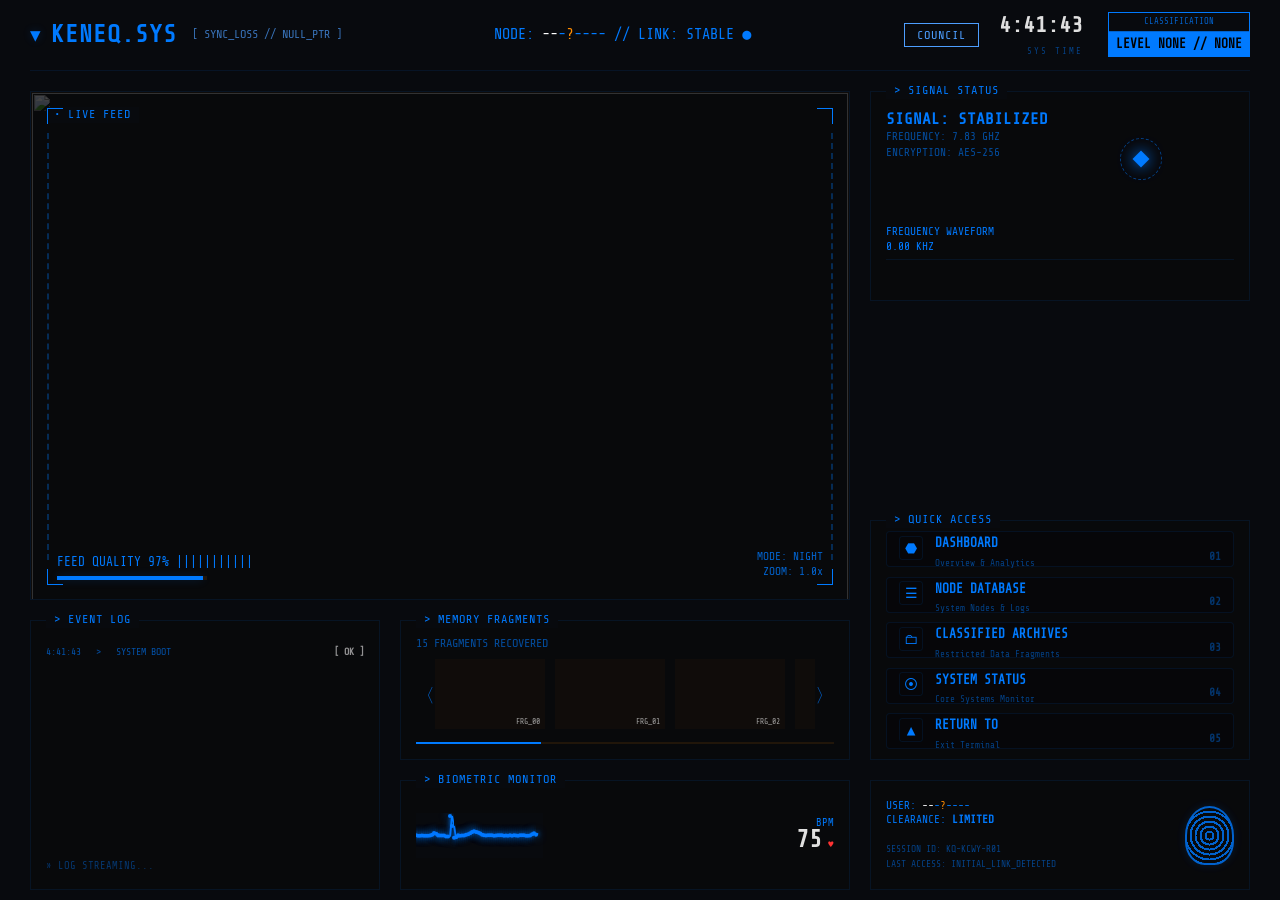
==== commit 7141105d: "AUTO_updt" ====
--- a/TERMINAL-UI.html
+++ b/TERMINAL-UI.html
@@ -147,14 +147,14 @@
                     <div class="acc-txt"><span>CLASSIFIED ARCHIVES</span><br><small>Restricted Data Fragments</small></div>
                     <div class="acc-num">03</div>
                 </div>
-                <div class="acc-item">
+                <div class="acc-item" onclick="openModal('modal-status'); loadKeneqStatus();">
                     <div class="acc-icon">⦿</div>
                     <div class="acc-txt"><span>SYSTEM STATUS</span><br><small>Core Systems Monitor</small></div>
                     <div class="acc-num">04</div>
                 </div>
-                <div class="acc-item">
+                <div class="acc-item" onclick="openModal('modal-return')">
                     <div class="acc-icon">▲</div>
-                    <div class="acc-txt"><span>RETURN TO JAI</span><br><small>Exit Terminal</small></div>
+                    <div class="acc-txt"><span>RETURN TO</span><br><small>Exit Terminal</small></div>
                     <div class="acc-num">05</div>
                 </div>
             </div>
@@ -301,7 +301,7 @@
         </div>
     </div>
 </div>
-                    <!-- PESTAÑA CUSTOM: SELECTOR DE NIVELES (COLORES) -->
+                <!-- PESTAÑA CUSTOM: SELECTOR DE NIVELES (COLORES) -->
 <!-- PESTAÑA CUSTOM: SELECTOR DE NIVELES Y EDITOR DE VARIABLES CSS -->
 <!-- PESTAÑA CUSTOM EN VERTICAL (CORREGIDA: TODO HACIA ABAJO) -->
 <div id="tab-custom" class="tab-content">
@@ -656,6 +656,76 @@
         </div>
     </div>
 
+    <div id="modal-status" class="modal">
+    <div class="class-window" style="max-width: 550px; height: auto;">
+        <!-- CABECERA -->
+        <header class="class-win-header" style="border-bottom-color: var(--main-ui);">
+            <div class="win-title">// CORE_SYSTEMS_MONITOR</div>
+            <a href="javascript:closeModal('modal-status')" class="win-close-btn">×</a>
+        </header>
+
+        <!-- CUERPO DE MONITOREO -->
+        <div style="padding: 25px; display: flex; flex-direction: column; gap: 20px; font-family: 'Share Tech Mono', monospace; box-sizing: border-box;">
+            
+            <!-- Estado en vivo (Desde keneq.txt) -->
+            <div style="display: flex; justify-content: space-between; align-items: center; border-bottom: 1px dashed var(--main-ui); padding-bottom: 10px;">
+                <span style="color: var(--main-ui); font-weight: bold;">[!] OPERATOR_STATUS:</span>
+                <span id="hud-user-status" style="color: var(--second-ui); font-weight: bold; text-align: right;">LOADING_STATUS_LOG...</span>
+            </div>
+
+            <!-- Notas del operador (Desde keneq.txt) -->
+            <div style="border: 1px solid var(--main-ui); background: var(--third-ui); padding: 15px; box-sizing: border-box;">
+                <div style="font-size: 0.7rem; color: var(--second-ui); margin-bottom: 8px;">// INCOMING_OPERATOR_NOTES.log</div>
+                <p id="hud-user-notes" style="color: #fff; line-height: 1.5; margin: 0; font-style: italic;">
+                    "WAITING_FOR_DATA_STREAM..."
+                </p>
+            </div>
+
+            <!-- Formulario de Peticiones (Link al Google Forms) -->
+            <div style="display: flex; justify-content: space-between; align-items: center; border-top: 1px dashed var(--main-ui); padding-top: 15px;">
+                <span style="color: var(--main-ui); font-size: 0.85rem;">INCOMING_REQUESTS:</span>
+                <a href="https://forms.gle/unzjPimuZkMuMS9M7" target="_blank" class="btn-ui-mini" style="text-decoration: none; padding: 4px 15px;">
+                    [ OPEN_FORM_LINK ]
+                </a>
+            </div>
+
+            <!-- Dirección de red dinámica mutante -->
+            <div style="display: flex; justify-content: space-between; font-size: 0.75rem; color: var(--main-ui); opacity: 0.6; margin-top: 5px;">
+                <span id="hud-dynamic-address">UPLINK_ADDR: 0x00000000</span>
+                <span>SECURE_UPLINK // STABLE</span>
+            </div>
+        </div>
+    </div>
+</div>
+
+<!-- MODAL: RETORNO Y PROTOCOLO DE SALIDA -->
+<div id="modal-return" class="modal">
+    <div class="class-window" style="max-width: 450px; height: auto;">
+        <!-- CABECERA -->
+        <header class="class-win-header">
+            <div class="win-title">// EXIT_DESTINATION_PROTOCOL</div>
+            <a href="javascript:closeModal('modal-return')" class="win-close-btn">×</a>
+        </header>
+
+        <!-- CUERPO DE SELECCIÓN -->
+        <div style="padding: 25px; display: flex; flex-direction: column; gap: 20px; font-family: 'Share Tech Mono', monospace; text-align: center; box-sizing: border-box;">
+            <p style="color: #fff; opacity: 0.8; margin: 0 0 10px 0;">SELECT_SECURE_EXIT_DESTINATION:</p>
+            
+            <div style="display: grid; grid-template-columns: 1fr 1fr; gap: 15px;">
+                <!-- Botón 1: Redirige a la terminal antigua en la misma pestaña -->
+                <button class="btn-ui" onclick="location.href='index.html'" style="font-size: 0.8rem; padding: 10px;">
+                    [ OLD_TERMINAL ]
+                </button>
+                
+                <!-- Botón 2: Redirige a tu Janitor AI en una pestaña nueva -->
+                <button class="btn-ui" onclick="window.open('https://janitorai.com/profiles/545c2fad-bf1f-4a6c-af5f-6dc4c705d448_profile-of-keneq-sys', '_blank')" style="font-size: 0.8rem; padding: 10px; border-color: var(--second-ui); color: var(--second-ui);">
+                    [ RETURN_TO_JAI ]
+                </button>
+            </div>
+        </div>
+    </div>
+</div>
+
     <!-- MENÚ CONTEXTUAL CLI (POP-OUT) -->
     <div id="terminal-context-menu" style="display: none; position: fixed; z-index: 60000; background: var(--third-ui); border: 1px solid var(--main-ui); box-shadow: 5px 5px 15px rgba(0,0,0,0.5); padding: 5px; min-width: 150px;">
         <div class="tab-btn" onclick="executeTransmission()" style="font-size: 0.8rem; padding: 8px 12px; cursor: pointer; text-align: left;">
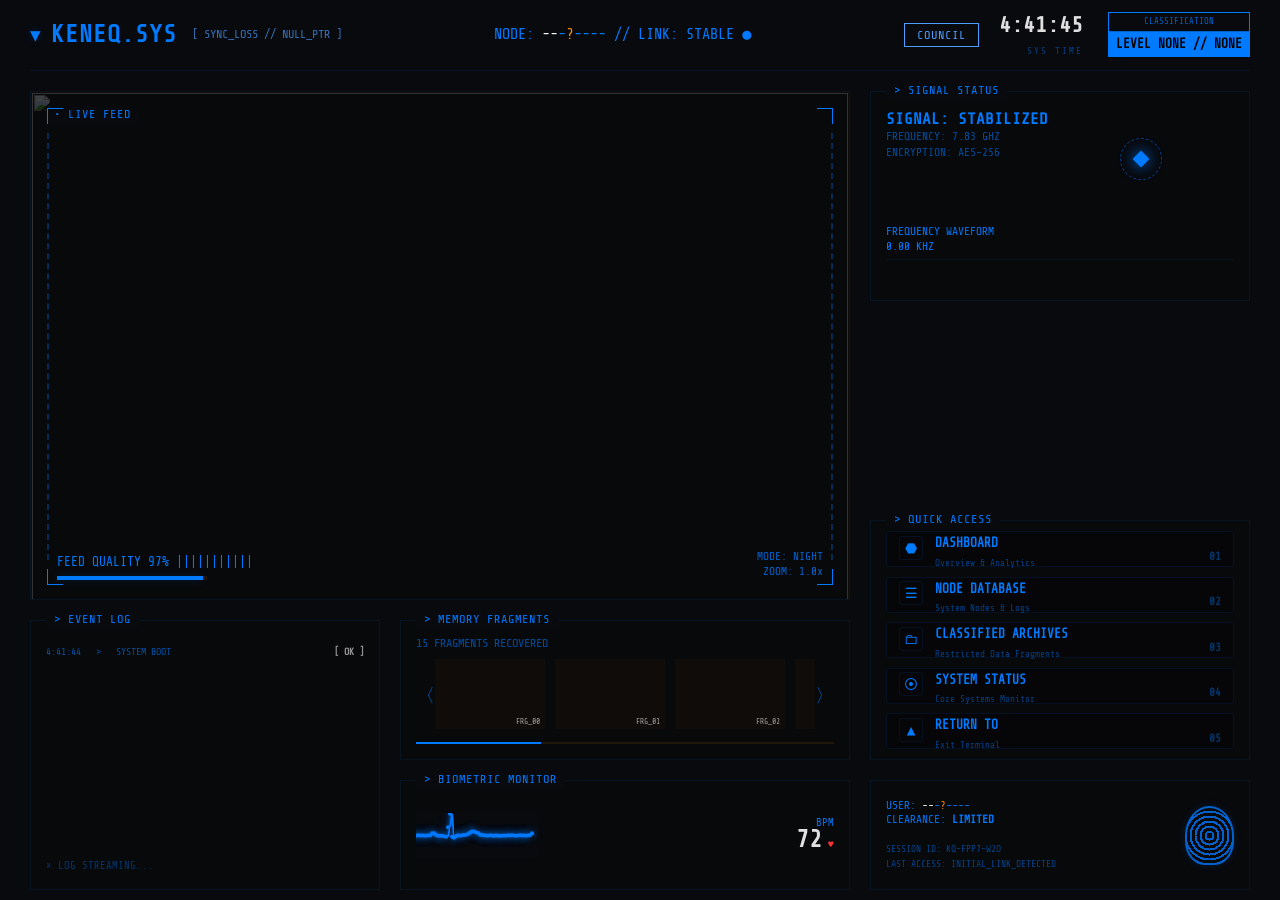
==== commit 138cccf2: "AUTO_updt" ====
--- a/TERMINAL-UI.html
+++ b/TERMINAL-UI.html
@@ -721,6 +721,14 @@
                 <button class="btn-ui" onclick="window.open('https://janitorai.com/profiles/545c2fad-bf1f-4a6c-af5f-6dc4c705d448_profile-of-keneq-sys', '_blank')" style="font-size: 0.8rem; padding: 10px; border-color: var(--second-ui); color: var(--second-ui);">
                     [ RETURN_TO_JAI ]
                 </button>
+
+                <button class="btn-ui" onclick="window.open('https://saucepan.ai/u/Keneq', '_blank')" style="font-size: 0.8rem; padding: 10px; border-color: var(--second-ui); color: var(--second-ui);">
+                    [ RETURN_TO_SAUCEPAN ]
+                </button>
+
+                <button class="btn-ui" onclick="window.open('https://archiveofourown.org/users/Keneq_line', '_blank')" style="font-size: 0.8rem; padding: 10px; border-color: var(--second-ui); color: var(--second-ui);">
+                    [ RETURN_TO_AO3 ]
+                </button>
             </div>
         </div>
     </div>
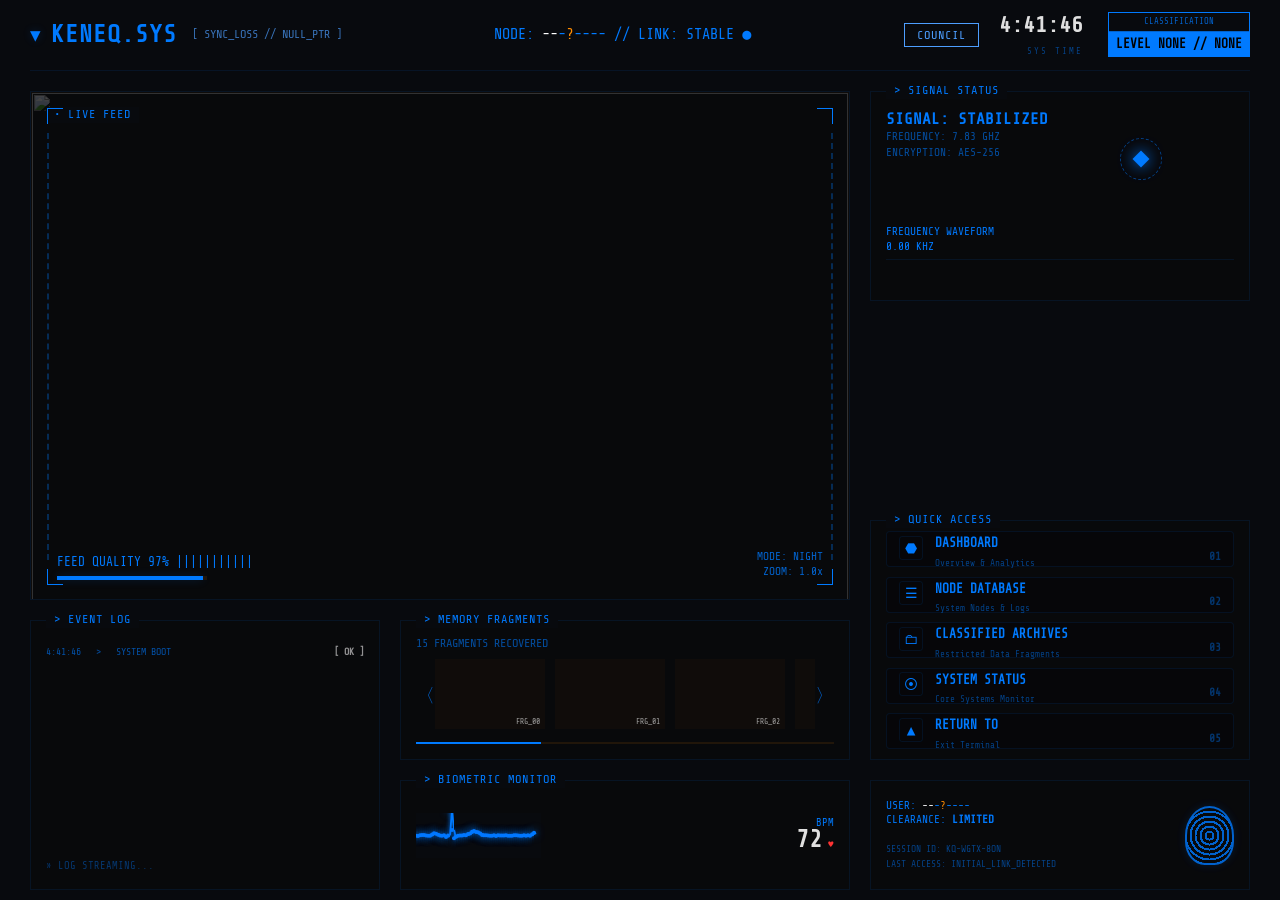
==== commit 1ba705d6: "AUTO_updt" ====
--- a/TERMINAL-UI.html
+++ b/TERMINAL-UI.html
@@ -729,6 +729,10 @@
                 <button class="btn-ui" onclick="window.open('https://archiveofourown.org/users/Keneq_line', '_blank')" style="font-size: 0.8rem; padding: 10px; border-color: var(--second-ui); color: var(--second-ui);">
                     [ RETURN_TO_AO3 ]
                 </button>
+
+                <button class="btn-ui" onclick="window.open('https://discord.gg/5Y4SKEhV9', '_blank')" style="font-size: 0.8rem; padding: 10px; border-color: var(--second-ui); color: var(--second-ui);">
+                    [ RETURN_TO_DISCORD ]
+                </button>
             </div>
         </div>
     </div>
